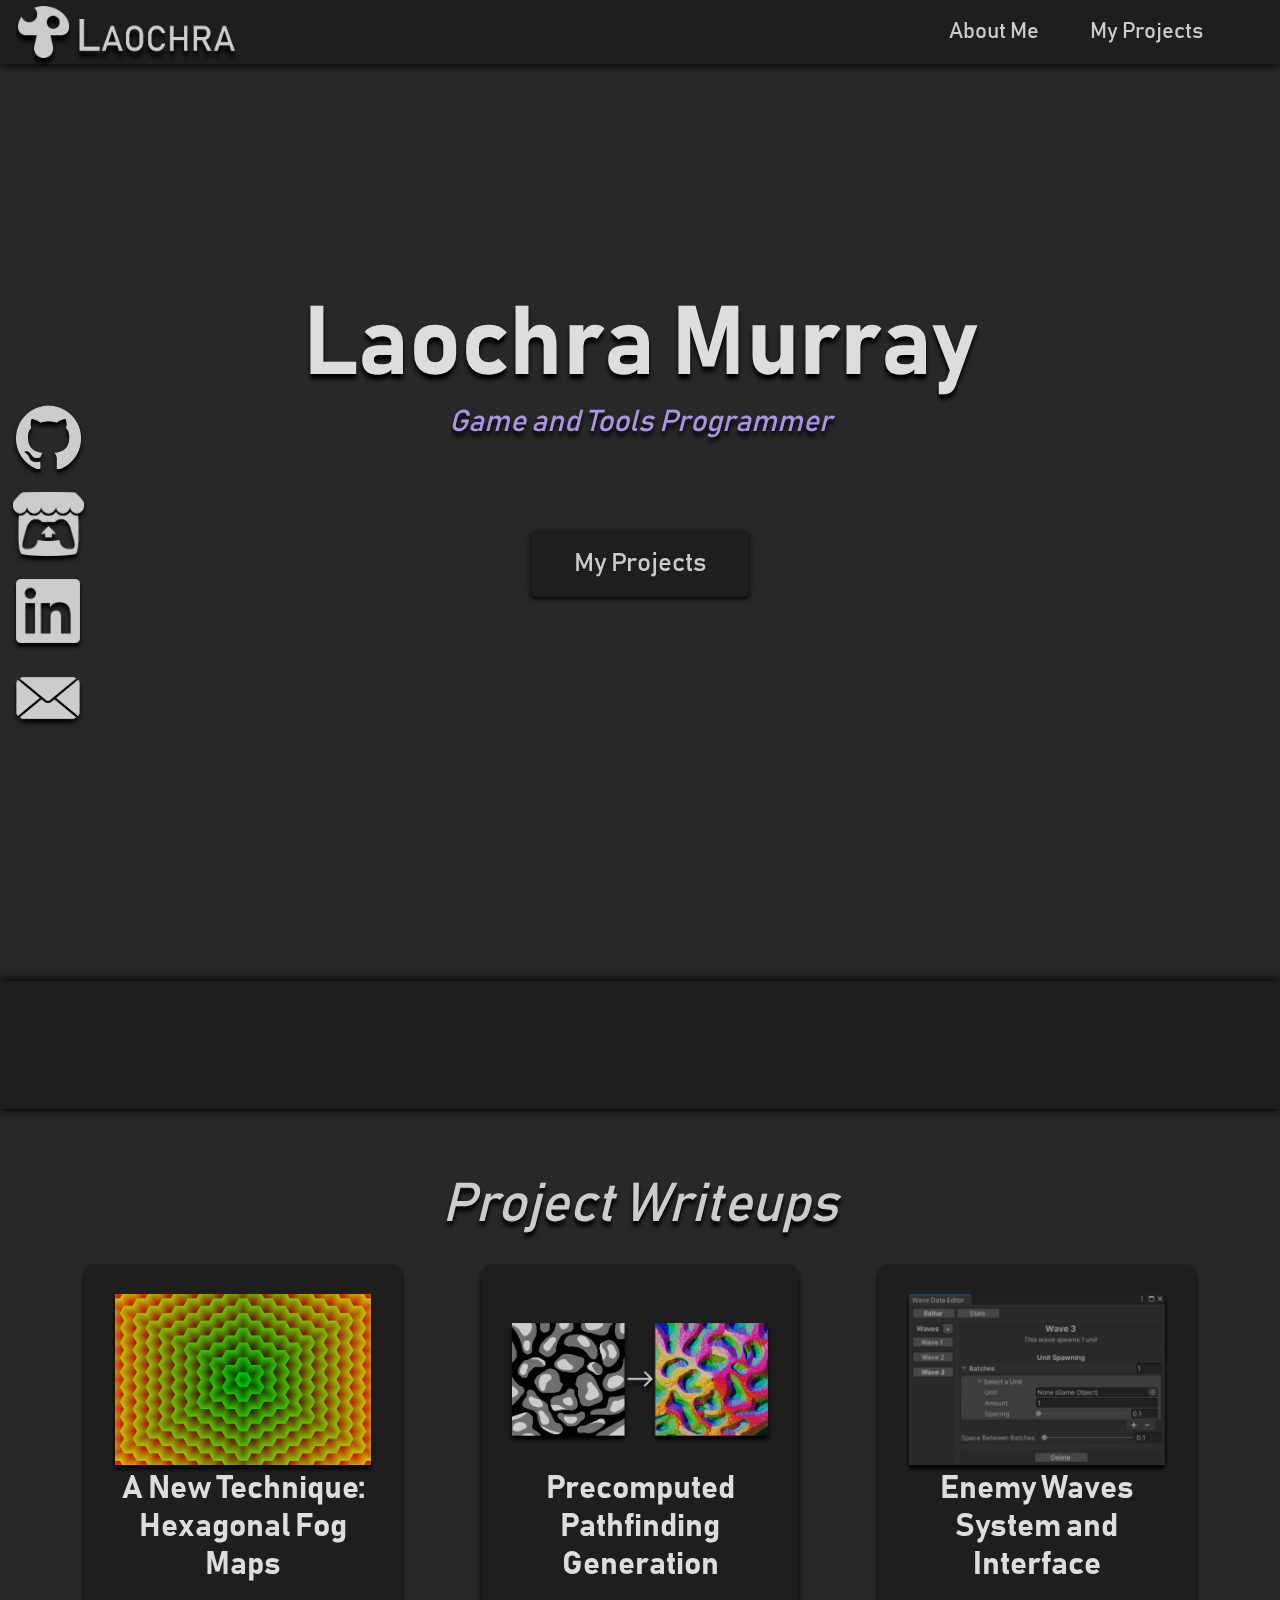
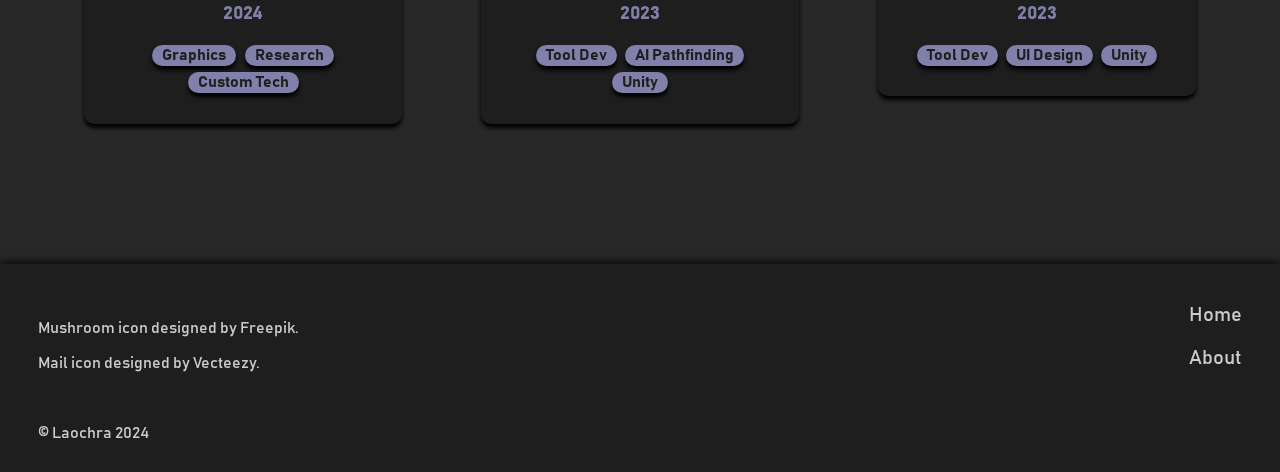
==== index.html @ ad35618d "Added Years to Project Panels" ====
<!DOCTYPE html>
<html>
	
	<head>
		
		<title>Laochra | Portfolio</title>
		
		<link rel="icon" href="icons/main/mushroom.png" type="image/png">
        <link rel="apple-touch-icon" href="icons/main/mushroom.png" type="image/png">
		
		<link rel="shortcut icon" href="favicon.ico" type="image/x-icon">

		<link rel="stylesheet" href="css/main.css" type="text/css">
		
		<!-- DISABLE LOAD ANIMATIONS -->
		<script type="text/javascript">
  			
			document.addEventListener("DOMContentLoaded",function()
		  	{
    			let node = document.querySelector('.Preload');
    			node.classList.remove('Preload');
  			});
			
		</script>
		
	</head>

	<body class="Preload">
		
		<div class="Header">
			
			<a href="index.html">
				<img class="HeaderLogo" src="images/main/home-image.png" alt="Home Button">
			</a>
			
			<div class="HeaderNav">
				
				<a href="about.html">About Me</a>
				<a href="#Projects">My Projects</a>
				
			</div>
			
		</div>
		
		<video width="100%" height="100%" autoplay muted loop poster="images/main/backgroundVideoStandin.PNG"
		style="position:fixed; top:0; left:0; z-index:-100; filter:blur(3px) brightness(50%); object-fit: cover;">
			<source src="videos/main/background.mp4" type="video/mp4">
		</video>
		
		<div class="LandingContainer">
			
			<div class="Title" style="cursor: default;">
				<h1 style="margin-bottom:0;">Laochra Murray</h1>
			</div>
			
			<div class="Subtitle" style="cursor: default;">
				Game and Tools Programmer
			</div>
			
			<a href="#Projects">
				<div class="Button">
				My Projects
				</div>
			</a>
			
			<div class="SocialMediaMenu">

				<a href="https://github.com/Laochra" target="_blank" rel="noopener noreferrer">
					<img class="SocialMediaButton" src="icons/main/github.png" alt="GitHub Link">					
				</a>
					
				<br>
				
				<a href="https://laochra.itch.io/" target="_blank" rel="noopener noreferrer">
					<img class="SocialMediaButton" src="icons/main/itchio.png" alt="Itch.io Link">
				</a>

				<br>
				
				<a href="https://www.linkedin.com/in/laochra/" target="_blank" rel="noopener noreferrer">
					<img class="SocialMediaButton" src="icons/main/linkedin.png" alt="LinkedIn Link">
				</a>
				
				<br>

				<a href="mailto: laochraelle@outlook.com">
					<img class="SocialMediaButton" src="icons/main/mail-icon.png" alt="Email Link">
				</a>

			</div>
		
		</div>

		<div class="Divider" style="margin:30vw 0 5vw 0"></div>
		
		<div class="ScrollTarget"><a id="Projects"></a></div>

		<div class="ArticlesContainer" style="cursor: default;">
		
			<div class="Subheading">
				Project Writeups
			</div>
			
			<a href="projects/hex-fog-technique.html" class="Article" style="cursor: pointer; text-decoration: none;">
				<img src="images/hexFog/UnderlyingTexture.png" alt="The underlying procedural texture used by the technique">
				<h1 style="width:100%; margin-top:0; margin-bottom:0; text-align: center;">A New Technique: Hexagonal Fog Maps</h1>
				<h3>2024</h3>
				<div class="TagContainer">						
					<div class="Tag">Graphics</div>
					<div class="Tag">Research</div>
					<div class="Tag">Custom Tech</div>
				</div>
			</a>
			<!--
			<a href="projects/custom-engine-with-no-game.html" class="Article" style="cursor: pointer; text-decoration: none;">
				<img src="images/---" alt="Coming Soon">
				<h1 style="width:100%; margin-top:0; margin-bottom:0; text-align: center;">Making a 'Game Engine' Without a Game</h1>
				<h3>2024</h3>
				<div class="TagContainer">						
					<div class="Tag">Engine Dev</div>
					<div class="Tag">Tool Dev</div>
					<div class="Tag">Custom Tech</div>
				</div>
			</a>

			<a href="projects/making-a-game-in-custom-tech.html" class="Article" style="cursor: pointer; text-decoration: none;">
				<img src="images/---" alt="Coming Soon">
				<h1 style="width:100%; margin-top:0; margin-bottom:0; text-align: center;">Making a Game in Custom Tech</h1>
				<h3>2024</h3>
				<div class="TagContainer">						
					<div class="Tag">Gameplay</div>
					<div class="Tag">Tool Dev</div>
					<div class="Tag">Custom Tech</div>
				</div>
			</a>

			<a href="projects/compute-particle-system.html" class="Article" style="cursor: pointer; text-decoration: none;">
				<img src="images/---" alt="Coming Soon">
				<h1 style="width:100%; margin-top:0; margin-bottom:0; text-align: center;">Compute Particle System</h1>
				<h3>2024</h3>
				<div class="TagContainer">						
					<div class="Tag">Graphics</div>
					<div class="Tag">Research</div>
					<div class="Tag">Custom Tech</div>
				</div>
			</a>

			<a href="projects/optimisation-and-tests.html" class="Article" style="cursor: pointer; text-decoration: none;">
				<img src="images/---" alt="Coming Soon">
				<h1 style="width:100%; margin-top:0; margin-bottom:0; text-align: center;">Optimisation and Speed / Unit Tests</h1>
				<h3>2024</h3>
				<div class="TagContainer">						
					<div class="Tag">Library Dev</div>
					<div class="Tag">Tests</div>
				</div>
			</a>
			-->
			
			<a href="projects/pathfinding-creation-tool.html" class="Article" style="cursor: pointer; text-decoration: none;">
				<img src="images/pathfindingCreationTool/DrawingToFlowmap.png" alt="Image Representing a Drawing Turned into a Flowmap">
				<h1 style="width:100%; margin-top:0; margin-bottom:0; text-align: center;">Precomputed Pathfinding Generation</h1>
				<h3>2023</h3>
				<div class="TagContainer">						
					<div class="Tag">Tool Dev</div>
					<div class="Tag">AI Pathfinding</div>
					<div class="Tag">Unity</div>
				</div>
			</a>

			<a href="projects/enemy-wave-tool.html" class="Article" style="cursor: pointer; text-decoration: none;">
				<img src="images/enemyWaveTool/WaveContentFields.png" alt="Image of the Wave Tool">
				<h1 style="width:100%; margin-top:0; margin-bottom:0; text-align: center;">Enemy Waves System and Interface</h1>
				<h3>2023</h3>
				<div class="TagContainer">						
					<div class="Tag">Tool Dev</div>
					<div class="Tag">UI Design</div>
					<div class="Tag">Unity</div>
				</div>
			</a>
			
		</div>
		
		
		<div class="Footer">
			<div class="FootNote">
				<p>Mushroom icon designed by <a href="https://www.freepik.com/icon/mushroom_723698" style="margin: 0; float: none;">Freepik</a>.</p>
				<p>Mail icon designed by <a href="https://www.vecteezy.com/free-png/email-icon" style="margin: 0; float: none;">Vecteezy</a>.</p>

				<br>

				<p>
					&copy; Laochra 2024
				</p>
			</div>
			
			<div class="FootNav">
				<a href="index.html">Home</a>
				
				<br>
				
				<a href="about.html">About</a>
				
			</div>
		</div>
		
	</body>
	
</html>
---- css/main.css ----
/* INITIALISATION */
.Preload *
{
	transition: none !important;
	-webkit-transition: none !important;
  	-moz-transition: none !important;
  	-ms-transition: none !important;
  	-o-transition: none !important;
}



/* FONTS */
@font-face
{
	font-family: "bahnschrift";
	src: url("../fonts/bahnschrift/Bahnschrift.eot?iefix") format("embedded-opentype"), url("../fonts/bahnschrift/Bahnschrift.woff") format("woff"), url("../fonts/bahnschrift/Bahnschrift.ttf") format("truetype"), url("../fonts/bahnschrift/Bahnschrift.svg#bahnschrift") format("svg");
}



/* SCROLLBAR */

::-webkit-scrollbar
{
    width:12px;
}

::-webkit-scrollbar-track
{
    background-color: #444444;
}

::-webkit-scrollbar-thumb
{
    background-color: rgb(30,30,30);
}

::-webkit-scrollbar-thumb:hover
{
    background-color: #000000;
}



html
{
	scroll-behavior: smooth;
}

body
{
	padding:0;
	margin:0;

	font-family:bahnschrift, sans-serif;
	font-weight: 400;
	background-color:rgba(40,40,40,1.00);
}

.Header
{
	position:fixed;
	top:0;
	z-index: 1;
	
	height:5vw;
	width:100%;
	
	background-color:rgb(30,30,30);
	box-shadow: 0 0 10px 1px black;
}

.HeaderLogo
{
	position:relative;
	float:left;
	margin-top:0.5vw;
	margin-left:2vh;
	height:80%;
	filter:drop-shadow(0 6px 2px black) brightness(80%);
	transition-duration: 0.1s;
}

.HeaderLogo:hover
{
	margin-left: 2.75vh;
	filter:
		drop-shadow(0px 2px 0px rgb(171, 148, 225))
		drop-shadow(0px -2px 0px rgb(171, 148, 225))
		drop-shadow(-2px 0px 0px rgb(171, 148, 225))
		drop-shadow(2px 0px 0px rgb(171, 148, 225))
		brightness(90%);
}

.HeaderNav
{
	position:relative;
	float:right;
	
	padding:0;
	margin-right:4vw;
	overflow:hidden;
	
	text-align:center;
	font-size:22px;
	
	color:#cccccc;
}

.HeaderNav a
{
	position:relative;
	float:left;
	margin-top:1.5vw;
	margin-left:2vw;
	margin-right:2vw;
	
	color:#cccccc;
	text-decoration:none;
	transition-duration:0.1s;
}

.HeaderNav a:hover
{
	color: rgb(171, 148, 225);
	transform:scale(1.1);
}

.LandingContainer
{
	text-align:center;
}

.Title
{
	position:relative;
	display: inline-block;
	margin:25vh 0 0 0;
	width:100%;
	color: #dddddd;
	font-size: 48px;
	filter:drop-shadow(0 5px 2px black);
}

.Subtitle
{
	text-align: center;
	margin-top:0;

	color:rgb(171, 148, 225);
	font-style:italic;
	font-size: 30px;
	filter:drop-shadow(0 5px 2px black);
}

.Button
{
	position:relative;
	padding: 1vw 3vw;
	display: inline-block;
	margin-top: 10vh;
	
	font-size: 26px;
	text-align:center;
	
	border-radius:6px;
	border-width: 5px;
	border-style: solid;
	border-color: rgb(30,30,30);

	color:#cccccc;
	background-color:rgb(30,30,30);
	box-shadow: 0 2px 5px black;
	
	transition-duration: 0.1s;
}

.Button:hover
{
	cursor:pointer;
	transform:scale(1.05);

	border-color: rgb(128, 128, 171);

	color: rgb(171, 148, 225);
	background-color:rgb(32,32,32);
}

.ScrollTarget
{
	position:relative;
	float:left;
	top:37.5vw;
}

.SocialMediaMenu
{
	position:absolute;
	top:45vh;
	left:1vw;
}

.SocialMediaMenu a
{
	text-decoration: none;
}

.SocialMediaButton
{
	position: relative;
	left: 0;
	height:5vw;
	filter: drop-shadow(0 4px 2px black) brightness(80%);
	margin-bottom: 2vh;
	transition-duration: 0.1s;
}

.SocialMediaButton:hover
{
	left: 1vw;
	filter:
		drop-shadow(0px 2px 0px rgb(171, 148, 225))
		drop-shadow(0px -2px 0px rgb(171, 148, 225))
		drop-shadow(-2px 0px 0px rgb(171, 148, 225))
		drop-shadow(2px 0px 0px rgb(171, 148, 225))
		brightness(90%);
}

.Divider
{
	position:relative;
	float:left;
	width:100%;
	height:10vw;
	box-shadow: 0 0 10px 1px black;
	
	background-color:rgb(30,30,30);
}

.Paragraph
{
	position:relative;
	float:center;
	overflow: hidden;
	margin-left:37.5vw;
	margin-right:37.5vw;
	
	width:25vw;
	
	color:#cccccc;
}

.Paragraph h1
{
	text-align: center;
	margin-top: 2vw;
	margin-bottom:1vw;
	font-size: 60px;
	font-style: italic;
	filter:drop-shadow(0 6px 3px black);
}

.Subheading
{
	margin-top:0vw;
	text-align: center;
	font-style: italic;
	
	color:#cccccc;
	font-size: 54px;
	filter:drop-shadow(0 5px 2px black);
}

.ArticlesContainer
{
	position:relative;
	float:left;
	
	width:100%;
	
	text-align: center;
}

.Article
{
	display:inline-block;
	margin: 2vw 3vw 6vw;
	padding:2vw;
	
	height:auto;
	width:20vw;
	
	border-radius:10px;
	border-width:5px;
	border-style:solid;
	border-color: rgb(30,30,30);

	text-align: left;
	color:#bbbbbb;
	background-color:rgb(30,30,30);
	filter:drop-shadow(0 4px 2px black);
	transition-duration: 0.1s;
}

.Article h1
{
	width:100%;
	margin-top:0;
	margin-bottom:0;
	text-align: center;

	color: #dddddd;
	transition-duration: 0.1s;
}
.Article h3
{
	width:100%;
	margin-bottom:0;
	text-align: center;

	color: rgb(128, 128, 171);
}
.Article img
{
	width:20vw;
	filter:drop-shadow(0 4px 2px black)brightness(80%);
}

.Article:hover
{
	cursor: default;
	transform: scale(1.05);
	
	border-color: rgb(128, 128, 171);
	background-color:rgb(32,32,32);
}

.Article:hover h1
{
	color: rgb(171, 148, 225);
}


.TagContainer
{
	float:left;
	margin-top:1vw;
	
	width:100%;
	text-align:center;
}

.Tag
{
	display:inline-block;
	margin:0.5vw 0.2vw 0;
	padding: 1px 10px;
	
	color:rgb(30,30,30);
	font-weight:1000;
	border-radius:25px;
	background-color:rgb(128, 128, 171);
	filter:drop-shadow(0 4px 2px black);
}

.ProfileContainer
{
	margin-top:8vw;
	position:relative;
	float:left;
	text-align:center;
	
	width:100%;
}

.Profile
{
	display:inline-block;
	padding:2vw;
	margin:1vw 5vw 5vw;
	
	width:21vw;
	
	border-radius:6px;
	text-align:center;
	vertical-align:middle;
	color:#bbbbbb;
	background-color:rgb(30,30,30);
	filter:drop-shadow(0 3px 5px black);
	transition-duration: 0.1s;
}

#WideProfile
{
	width:35vw;
	margin:1vw 15vw 5vw;
}

.Profile:hover
{
	cursor:default;
	transform:scale(1.05);
}

.Profile img
{
	display:inline-block;
	margin:2vw 0;
	
	width:20vw;
	
	border-radius:10px;
	border-width: 5px;
	border-style: solid;
	border-color: rgb(128, 128, 171);
	filter:brightness(80%) drop-shadow(0 3px 5px black);
}

.Profile h1
{
	margin:0;
	font-size: 40px;
	color: rgb(171, 148, 225);
}
.Profile h3
{
	margin:0;
	font-size: 24px;
	color: rgb(128, 128, 171);
}
.Profile p
{
	text-align: center;
	font-size: 18px;
}

.Profile:hover p
{
	opacity:1;
}

.Profile a
{
	color:#bbbbbb;
	text-decoration: none;
	font-weight: 900;
	color: rgb(128, 128, 171);
	transition-duration: 0.1s;
}

.Profile a:hover
{
	color:rgb(171, 148, 225);
	cursor: pointer;
}

.ProfileButtonsContainer
{
	width:inherit;
	text-align:center;
}

.ProfileButtonsContainer a
{
	text-decoration: none;
}

.ProfileButton
{
	display:inline-block !important;
	margin:0 1vw !important;
	
	width:4vw !important;
	
	filter:brightness(70%) drop-shadow(0 3px 5px black) !important;
	transition-duration: 0.2s !important;
}

.ProfileButton:hover
{
	transform:scale(1.1) !important;
	filter:brightness(80%) drop-shadow(0 3px 5px black) !important;
}

.Footer
{
	position:relative;
	float:left;
	
	margin-top:5vw;
	padding: 3vw 0 1vw;
	width:100%;
	height:auto;
	
	color: #cccccc;
	background-color: rgb(30 30 30);
	box-shadow:0 0 10px 1px black;
}

.FootNote
{
	position:relative;
	float:left;
	margin-left: 3vw;
	
	width:40vw;
}

.FootNav
{
	position:relative;
	float:right;
	margin-right:3vw;
	
	font-size:20px;
	text-align:right;
}

.Footer a
{
	float:right;
	position:relative;
	margin-bottom:1.5vw;
	
	color:#cccccc;
	text-decoration: none;
	transition-duration: 0.1s;
}

.Footer a:hover
{
	margin-right:0.5vw;
	color:rgb(171, 148, 225);
}

/* SMALL SCREEN ADJUSTMENTS */
@media all and (max-width: 1200px), handheld
{
	.HeaderNav
	{
		font-size:2vw;
	}
	
	.SocialMediaMenu
	{
		top:40vh;
	}
	
	.Button
	{
		margin-bottom: 10vw;
	}
	
	.Paragraph
	{
		margin-left:15vw;
		width:70vw;
		height:auto;
	}
	
	
	.Subheading
	{
		margin-bottom: 3vw;
	}
	
	.Article
	{
		width:50vw;
		margin: 3vw 0;
	}
	
	.Article:hover
	{
		transform: scale(1.2);
	}
	
	.Article img
	{
		width:50vw;
	}
	
	.Profile
	{
		width:40vw;
		padding:4vw;
	}
	
	#WideProfile
	{
		width:60vw;
		margin:1vw 15vw 5vw;
	}
	
	.Profile img
	{
		width:40vw;
	}
	
	.ProfileButton
	{
		width:7vw !important;
		margin:0 2vw !important;
	}
	
	.FootNote
	{
		width:60vw;
	}
}

/* PORTRAIT MODE ADJUSTMENTS */
@media all and (orientation:portrait)
{
	body *
	{
		transform: none;
	}
	
	.Header
	{
		height:25vw;
	}
	
	.HeaderLogo
	{
		margin-top:2vw;
		float:none;
		align-self: center;
		height:50%;
	}
	
	.HeaderNav
	{
		font-size:5vw;
		margin-top:0.5vw;
	}
	
	.DropButton
	{
		margin:0 6vw;
	}
	
	.DropButtonText
	{
		padding:1vw 6vw 0;
	}
	
	.DropMenu
	{
		font-size:4vw;
	}
	
	.DropMenu a:hover
	{
		font-size:4vw;
	}
	
	.Title
	{
		position:relative;
		display: inline-block;
		margin:25vh 0 0 0;
		width:100%;
		color:#dddddd;
		font-size: 100px;
		filter:drop-shadow(0 5px 2px black);
	}
	
	.Subtitle
	{
		font-size:6vw;
		margin-bottom:20vh;
	}
	
	.Button
	{
		top:-20vh;
		width:30vw;
		padding: 2vh 3vh;
		font-size:5vw;
	}
	
	.ScrollTarget
	{
		top:10vh;
	}

	.Paragraph h1
	{
		font-size:12vw;
	}
	
	.Paragraph
	{
		font-size:4vw;
	}
	
	.SocialMediaMenu
	{
		top:70vh;
		left:auto;
		right:0;
	}
	
	.SocialMediaButton
	{
		height:10vw;
		left:auto;
		right:2vw;
	}
	
	.SocialMediaButton:hover
	{
		left:auto;
		right:4vw;
	}
	
	.Paragraph h1
	{
		text-align: center;
	}
	
	.Subheading
	{
		margin-bottom: 3vw;
		font-size:12vw;
		font-weight:10000px;
	}
	
	.Article
	{
		width:70vw;
		margin: 8vw 0;
		padding:4vw 8vw;
		font-size:4vw;
	}
	
	.Article:hover
	{
		transform: none;
	}
	
	.Article img
	{
		width:70vw;
	}
	
	.Article a
	{
		margin-top:3vw;
		font-size:5vw;
	}
	
	.ProfileContainer
	{
		margin-top:35vw;
	}
	
	.Profile, #WideProfile
	{
		width:75vw;
		margin:0 0 15vw;

		padding:7.5vw;
	}
	
	.Profile:hover
	{
		transform:none;
	}
	
	.Profile img
	{
		width:75vw;
	}
	
	.Profile h1
	{
		font-size: 8vw;
	}
	
	.Profile h3
	{
		font-size:4vw;
	}
	
	.Profile p
	{
		font-size:4vw;
	}
	
	.ProfileButton
	{
		width:15vw !important;
		margin:0 4vw 3vw !important;
	}
	
	.FootNote
	{
		font-size:3vw;
	}
	
	.FootNav
	{
		font-size:4vw;
	}
	
	.FootNav a
	{
		margin-bottom:4vw;
	}
}
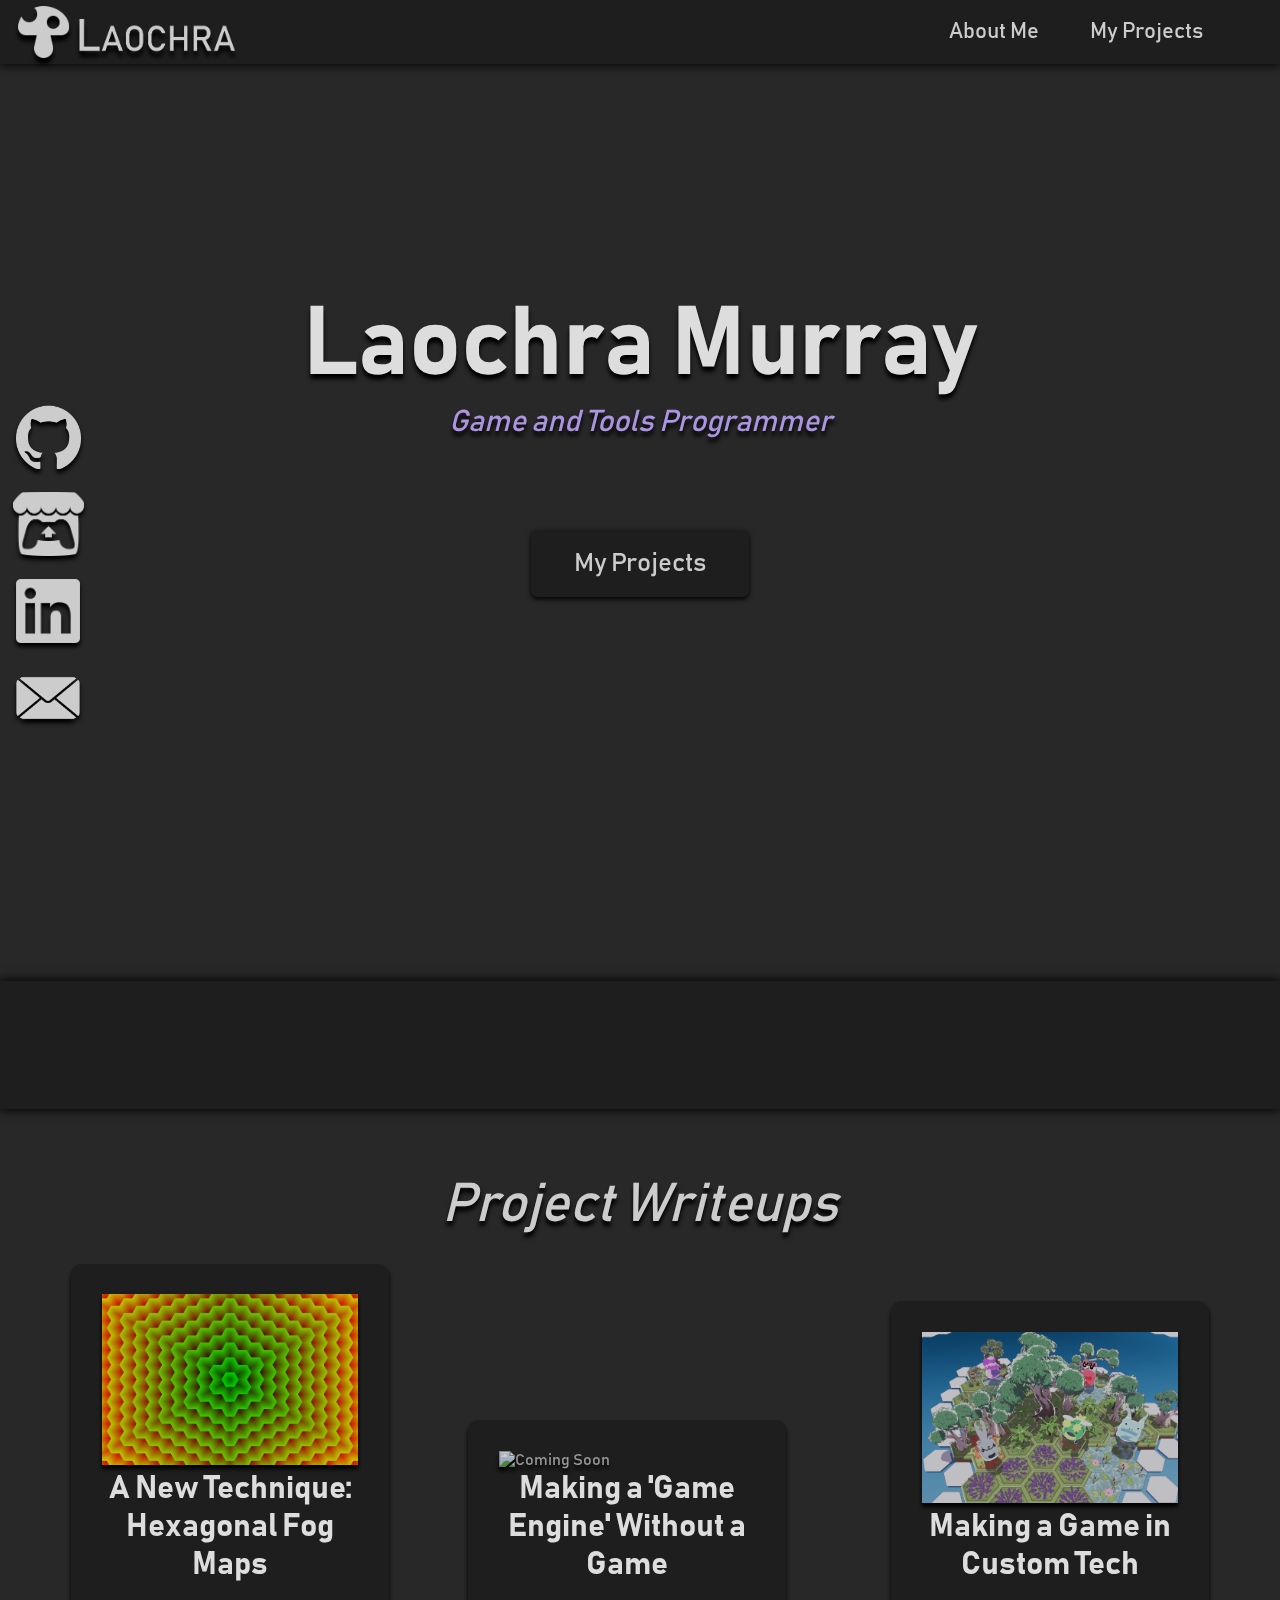
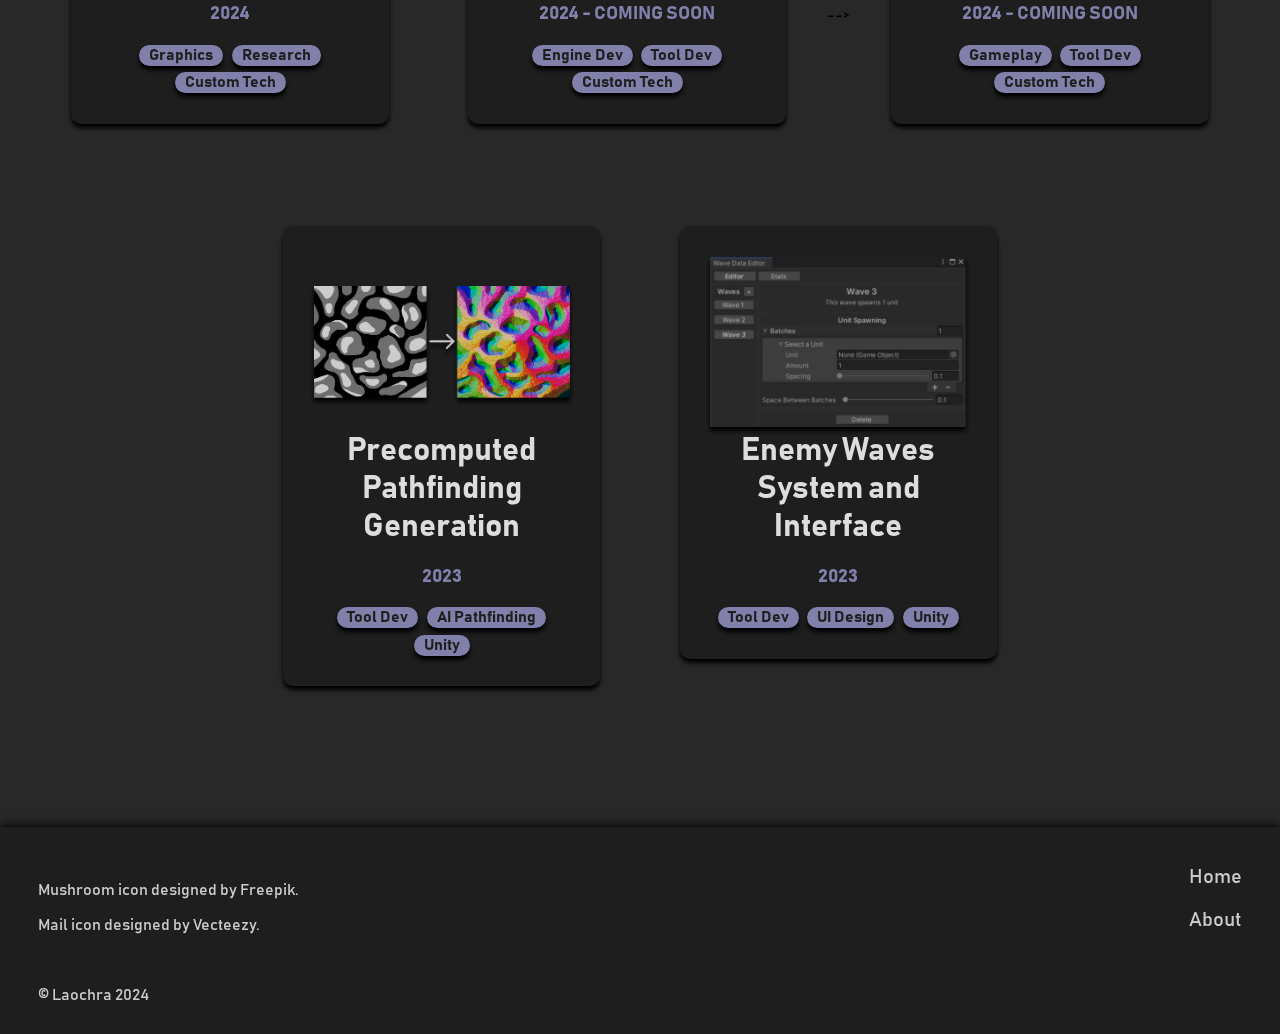
==== commit ec629599: "Started on Busharium Project Page and Implemented Layout Feedback" ====
--- a/index.html
+++ b/index.html
@@ -111,22 +111,23 @@
 					<div class="Tag">Custom Tech</div>
 				</div>
 			</a>
-			<!--
+			
 			<a href="projects/custom-engine-with-no-game.html" class="Article" style="cursor: pointer; text-decoration: none;">
 				<img src="images/---" alt="Coming Soon">
 				<h1 style="width:100%; margin-top:0; margin-bottom:0; text-align: center;">Making a 'Game Engine' Without a Game</h1>
-				<h3>2024</h3>
+				<h3>2024 - COMING SOON</h3>
 				<div class="TagContainer">						
 					<div class="Tag">Engine Dev</div>
 					<div class="Tag">Tool Dev</div>
 					<div class="Tag">Custom Tech</div>
 				</div>
 			</a>
+			-->
 
 			<a href="projects/making-a-game-in-custom-tech.html" class="Article" style="cursor: pointer; text-decoration: none;">
-				<img src="images/---" alt="Coming Soon">
+				<img src="images/gameInCustomTech/BushariumThumbnail.png" alt="Thumbnail for the game Busharium">
 				<h1 style="width:100%; margin-top:0; margin-bottom:0; text-align: center;">Making a Game in Custom Tech</h1>
-				<h3>2024</h3>
+				<h3>2024 - COMING SOON</h3>
 				<div class="TagContainer">						
 					<div class="Tag">Gameplay</div>
 					<div class="Tag">Tool Dev</div>
@@ -134,6 +135,7 @@
 				</div>
 			</a>
 
+			<!--
 			<a href="projects/compute-particle-system.html" class="Article" style="cursor: pointer; text-decoration: none;">
 				<img src="images/---" alt="Coming Soon">
 				<h1 style="width:100%; margin-top:0; margin-bottom:0; text-align: center;">Compute Particle System</h1>
--- a/css/main.css
+++ b/css/main.css
@@ -84,7 +84,7 @@
 
 .HeaderLogo:hover
 {
-	margin-left: 2.75vh;
+	transform:scale(1.025);
 	filter:
 		drop-shadow(0px 2px 0px rgb(171, 148, 225))
 		drop-shadow(0px -2px 0px rgb(171, 148, 225))
@@ -218,7 +218,7 @@
 
 .SocialMediaButton:hover
 {
-	left: 1vw;
+	transform:scale(1.1);
 	filter:
 		drop-shadow(0px 2px 0px rgb(171, 148, 225))
 		drop-shadow(0px -2px 0px rgb(171, 148, 225))
@@ -388,19 +388,12 @@
 	color:#bbbbbb;
 	background-color:rgb(30,30,30);
 	filter:drop-shadow(0 3px 5px black);
-	transition-duration: 0.1s;
 }
 
 #WideProfile
 {
 	width:35vw;
 	margin:1vw 15vw 5vw;
-}
-
-.Profile:hover
-{
-	cursor:default;
-	transform:scale(1.05);
 }
 
 .Profile img
@@ -433,11 +426,6 @@
 {
 	text-align: center;
 	font-size: 18px;
-}
-
-.Profile:hover p
-{
-	opacity:1;
 }
 
 .Profile a
@@ -713,8 +701,7 @@
 	
 	.SocialMediaButton:hover
 	{
-		left:auto;
-		right:4vw;
+		transform:scale(1.0);
 	}
 	
 	.Paragraph h1
@@ -765,12 +752,7 @@
 
 		padding:7.5vw;
 	}
-	
-	.Profile:hover
-	{
-		transform:none;
-	}
-	
+		
 	.Profile img
 	{
 		width:75vw;
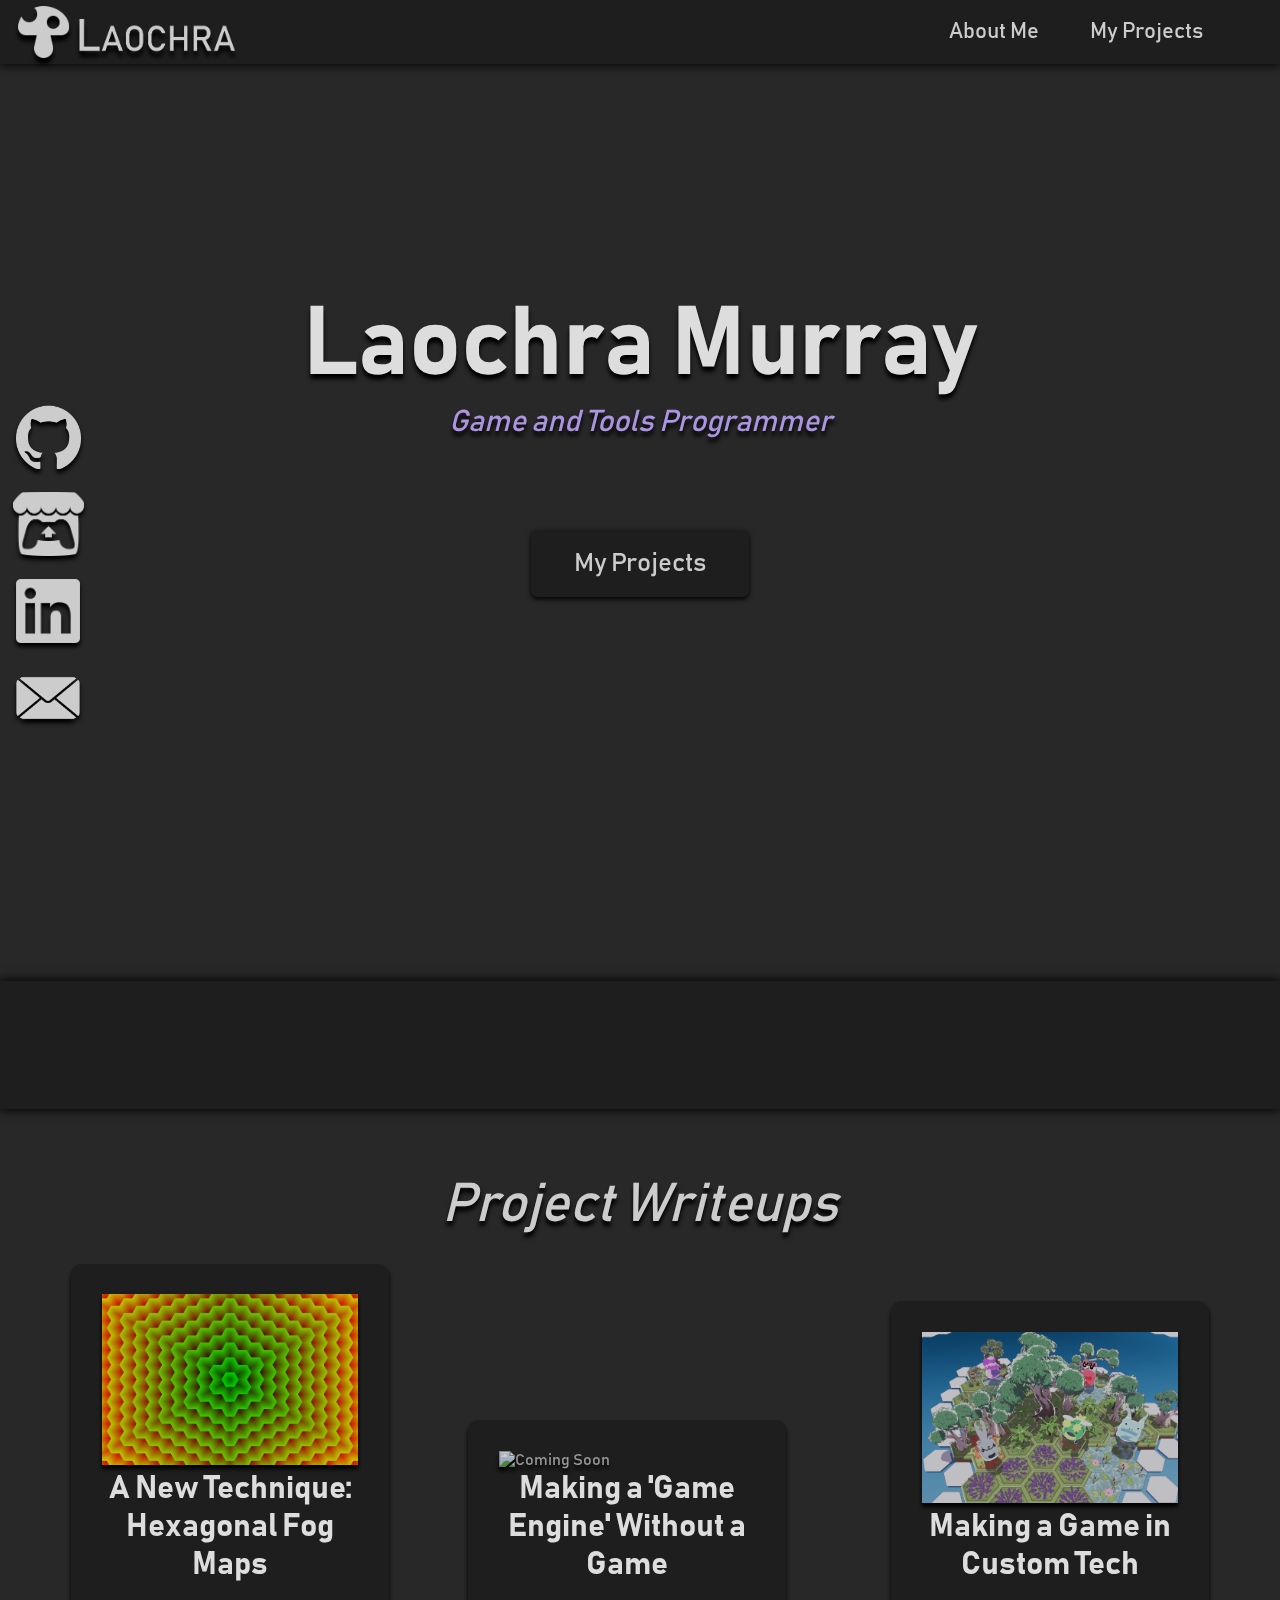
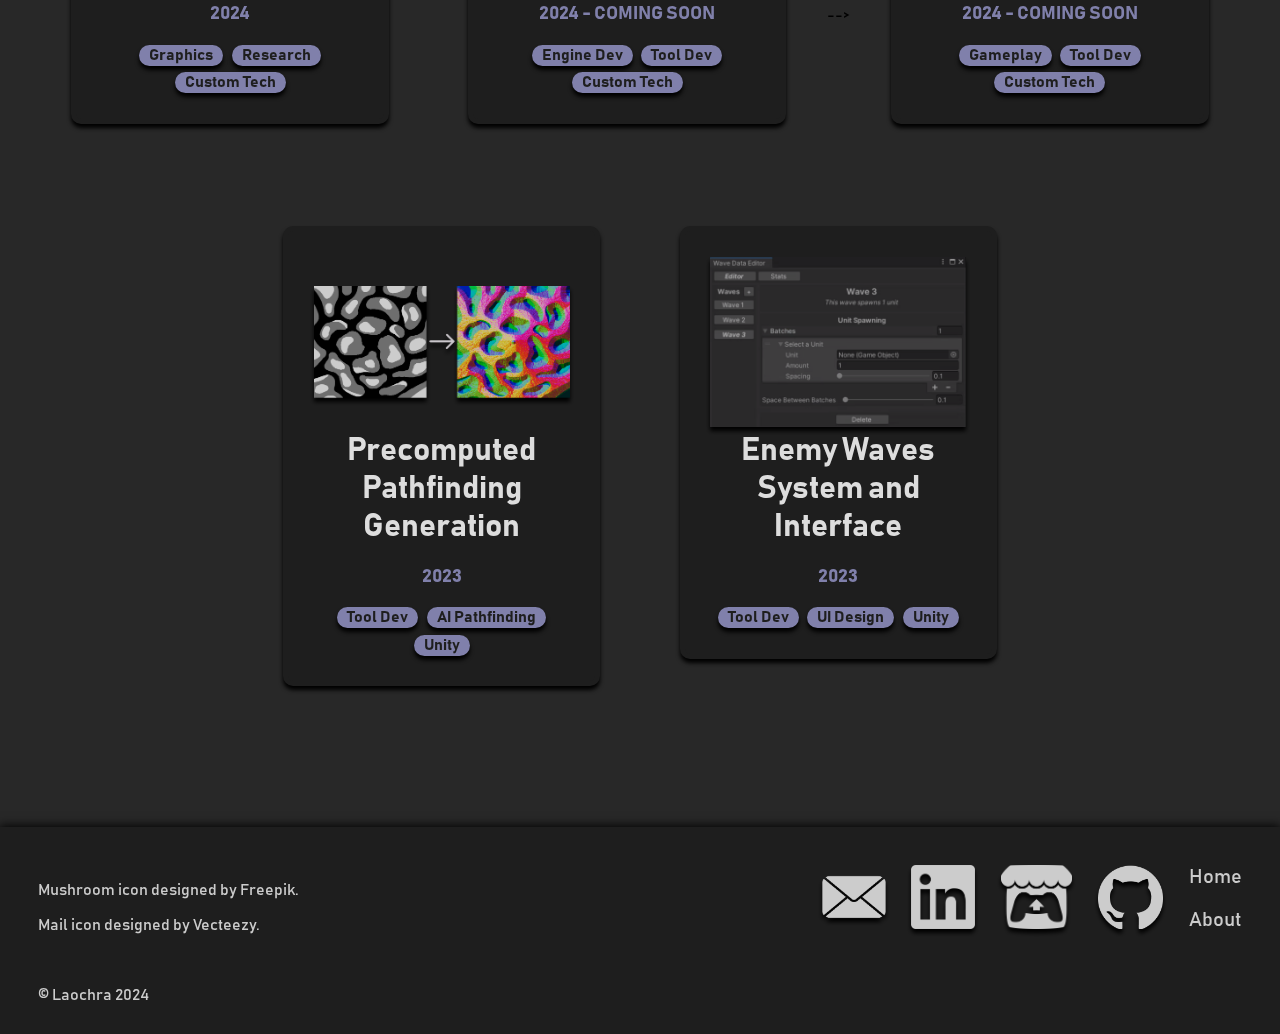
==== commit 8f17a1b0: "Added Social Media Buttons in Footer" ====
--- a/index.html
+++ b/index.html
@@ -203,6 +203,24 @@
 				<a href="about.html">About</a>
 				
 			</div>
+
+			<div>
+				<a href="https://github.com/Laochra" target="_blank" rel="noopener noreferrer">
+					<img class="SocialMediaButton" style="margin-right:2vw;" src="icons/main/github.png" alt="GitHub Link">					
+				</a>
+				
+				<a href="https://laochra.itch.io/" target="_blank" rel="noopener noreferrer">
+					<img class="SocialMediaButton" style="margin-right:2vw;" src="icons/main/itchio.png" alt="Itch.io Link">
+				</a>
+				
+				<a href="https://www.linkedin.com/in/laochra/" target="_blank" rel="noopener noreferrer">
+					<img class="SocialMediaButton" style="margin-right:2vw;" src="icons/main/linkedin.png" alt="LinkedIn Link">
+				</a>
+
+				<a href="mailto: laochraelle@outlook.com">
+					<img class="SocialMediaButton" style="margin-right:2vw;" src="icons/main/mail-icon.png" alt="Email Link">
+				</a>
+			</div>
 		</div>
 		
 	</body>
--- a/css/main.css
+++ b/css/main.css
@@ -518,8 +518,12 @@
 
 .Footer a:hover
 {
-	margin-right:0.5vw;
 	color:rgb(171, 148, 225);
+}
+
+.Footer .SocialMediaButton:hover
+{
+	transform:scale(1.0);
 }
 
 /* SMALL SCREEN ADJUSTMENTS */
@@ -594,7 +598,7 @@
 	
 	.FootNote
 	{
-		width:60vw;
+		width:40vw;
 	}
 }
 
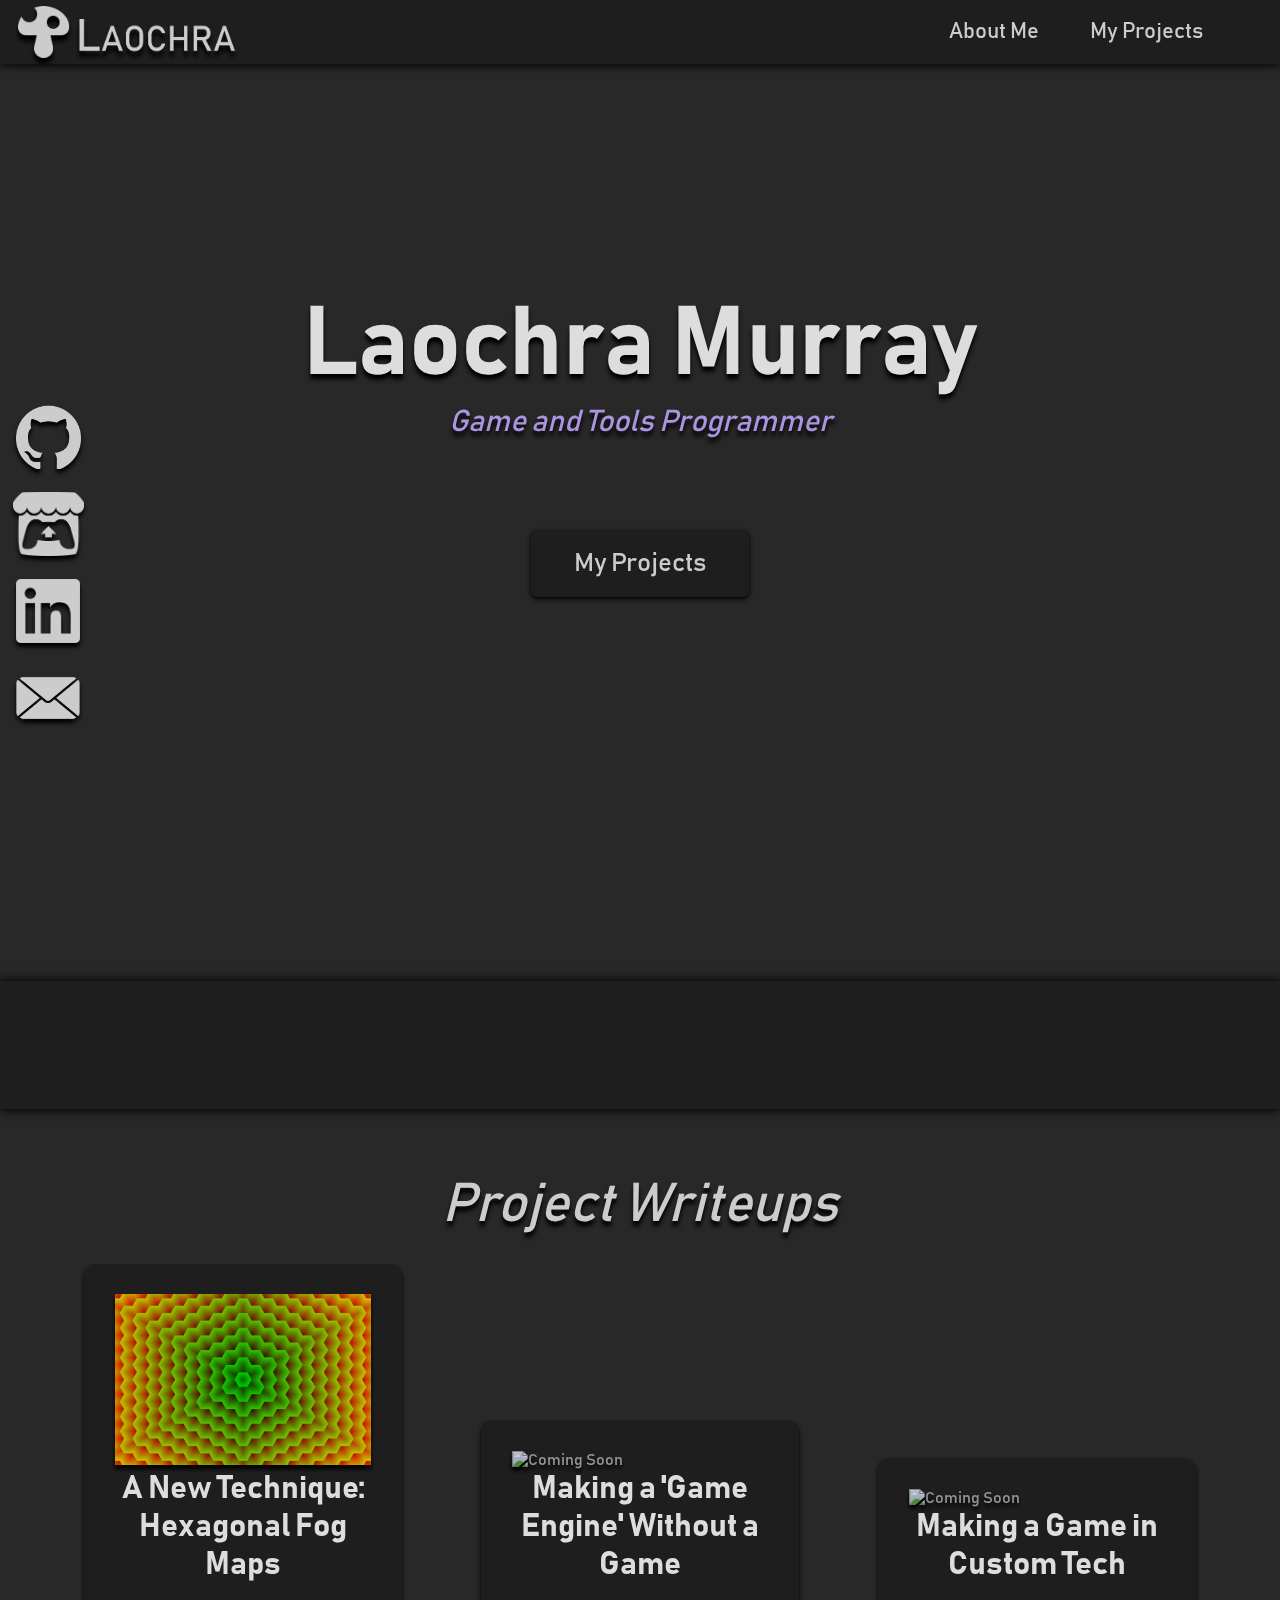
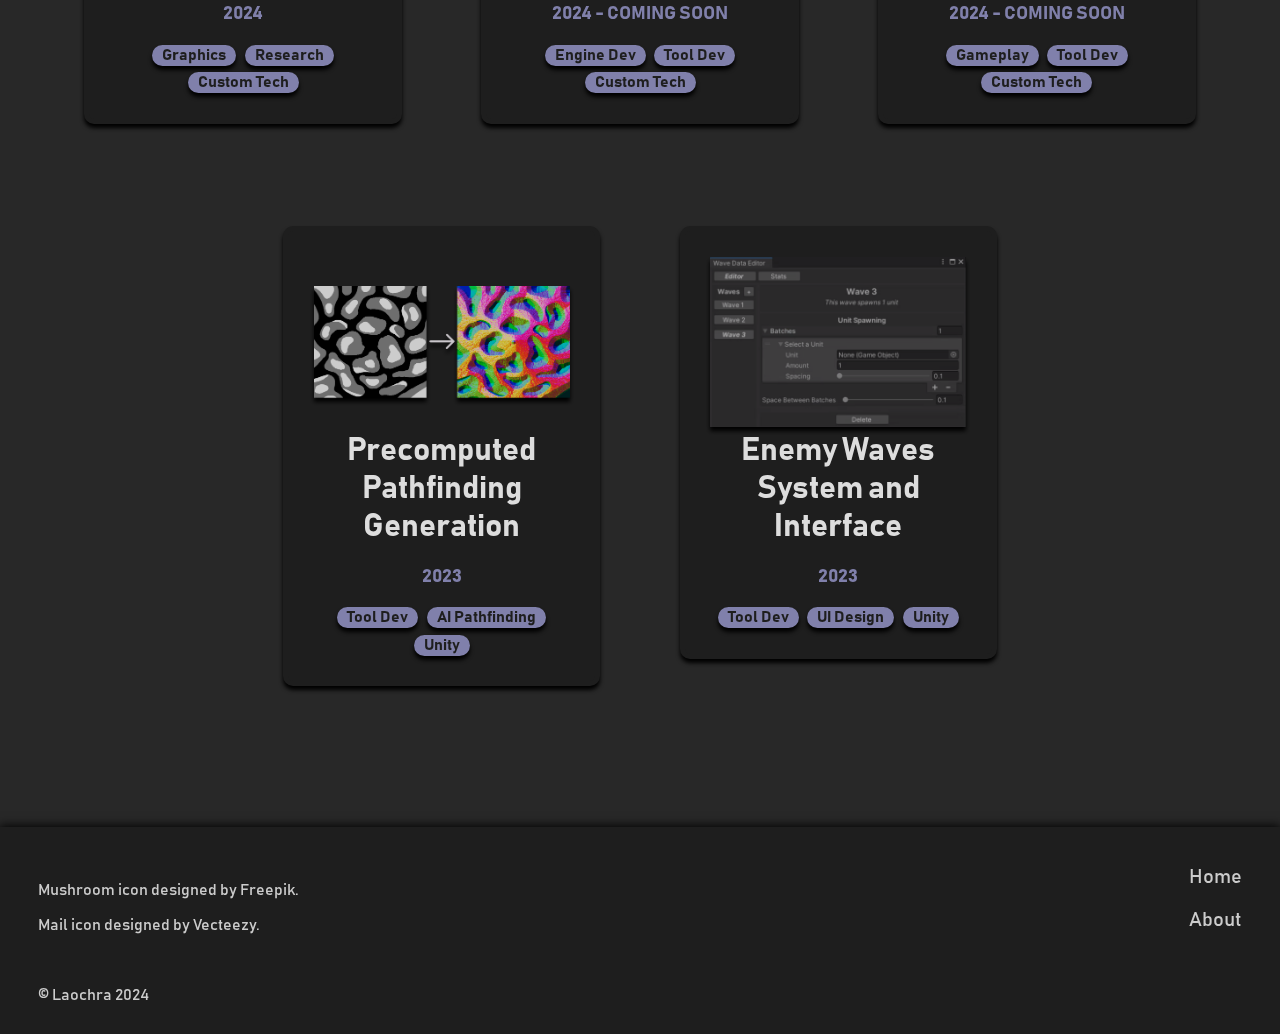
==== commit ceaa7a3b: "Added Coming Soon to Planned Articles" ====
--- a/index.html
+++ b/index.html
@@ -122,10 +122,9 @@
 					<div class="Tag">Custom Tech</div>
 				</div>
 			</a>
-			-->
 
 			<a href="projects/making-a-game-in-custom-tech.html" class="Article" style="cursor: pointer; text-decoration: none;">
-				<img src="images/gameInCustomTech/BushariumThumbnail.png" alt="Thumbnail for the game Busharium">
+				<img src="images/---" alt="Coming Soon">
 				<h1 style="width:100%; margin-top:0; margin-bottom:0; text-align: center;">Making a Game in Custom Tech</h1>
 				<h3>2024 - COMING SOON</h3>
 				<div class="TagContainer">						
@@ -134,7 +133,6 @@
 					<div class="Tag">Custom Tech</div>
 				</div>
 			</a>
-
 			<!--
 			<a href="projects/compute-particle-system.html" class="Article" style="cursor: pointer; text-decoration: none;">
 				<img src="images/---" alt="Coming Soon">
@@ -203,24 +201,6 @@
 				<a href="about.html">About</a>
 				
 			</div>
-
-			<div>
-				<a href="https://github.com/Laochra" target="_blank" rel="noopener noreferrer">
-					<img class="SocialMediaButton" style="margin-right:2vw;" src="icons/main/github.png" alt="GitHub Link">					
-				</a>
-				
-				<a href="https://laochra.itch.io/" target="_blank" rel="noopener noreferrer">
-					<img class="SocialMediaButton" style="margin-right:2vw;" src="icons/main/itchio.png" alt="Itch.io Link">
-				</a>
-				
-				<a href="https://www.linkedin.com/in/laochra/" target="_blank" rel="noopener noreferrer">
-					<img class="SocialMediaButton" style="margin-right:2vw;" src="icons/main/linkedin.png" alt="LinkedIn Link">
-				</a>
-
-				<a href="mailto: laochraelle@outlook.com">
-					<img class="SocialMediaButton" style="margin-right:2vw;" src="icons/main/mail-icon.png" alt="Email Link">
-				</a>
-			</div>
 		</div>
 		
 	</body>
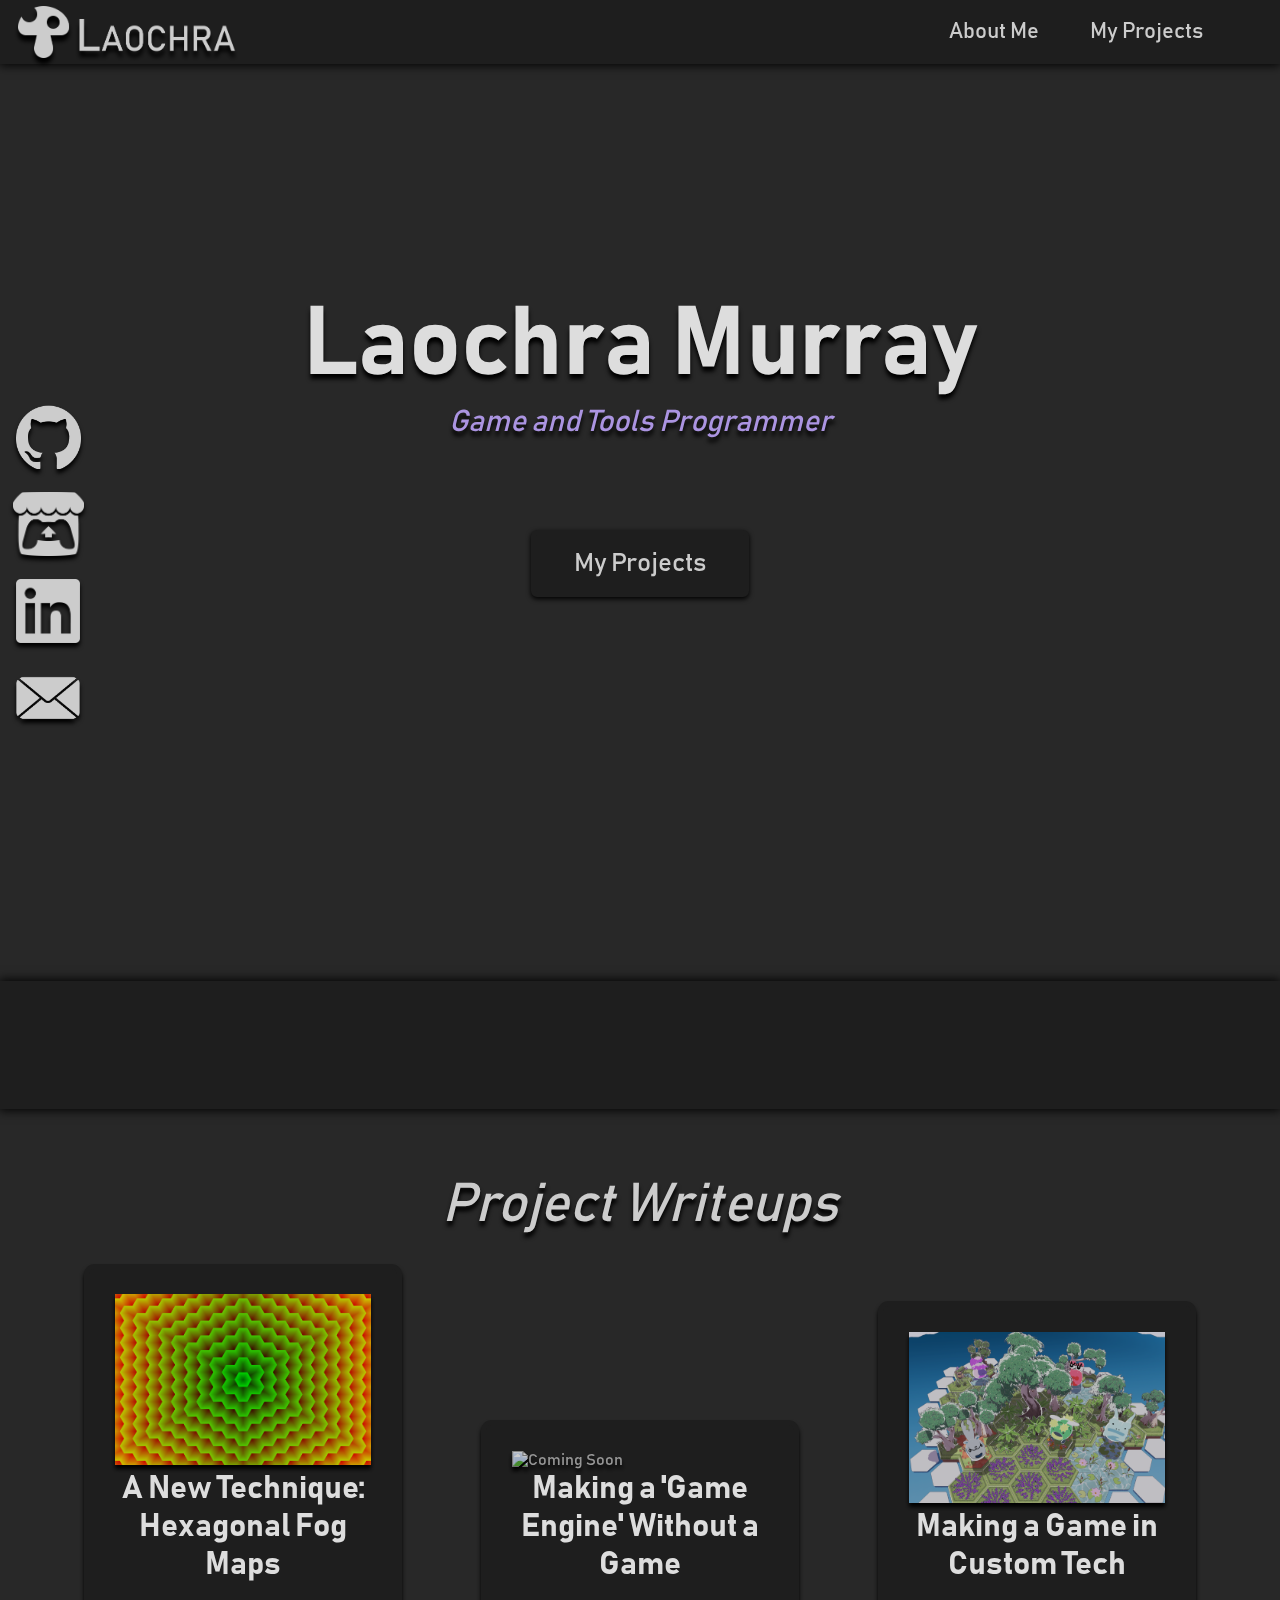
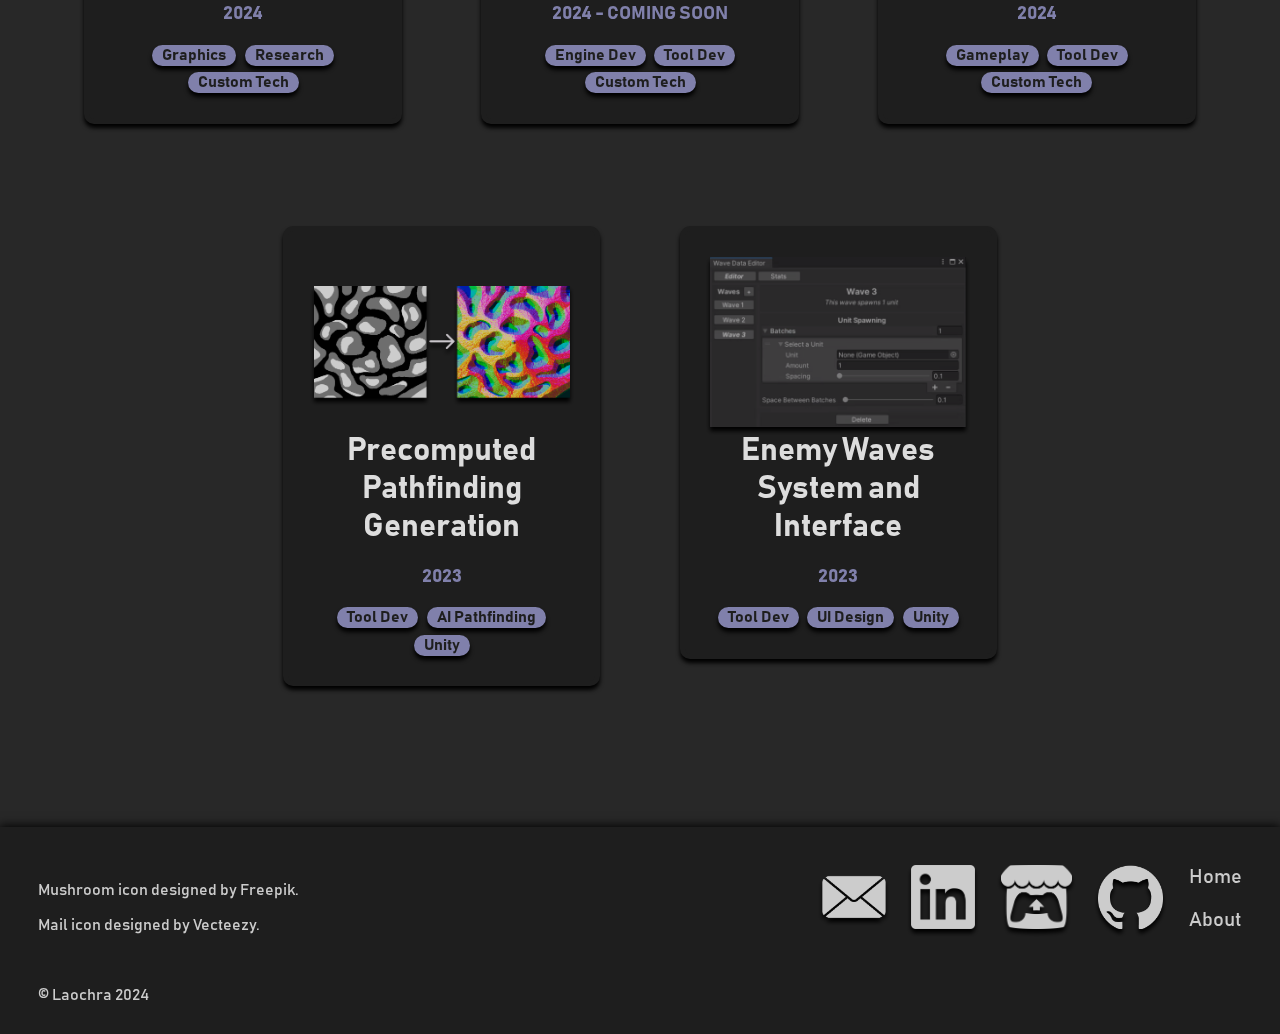
==== commit e5167536: "Finished Busharium Page" ====
--- a/index.html
+++ b/index.html
@@ -124,15 +124,16 @@
 			</a>
 
 			<a href="projects/making-a-game-in-custom-tech.html" class="Article" style="cursor: pointer; text-decoration: none;">
-				<img src="images/---" alt="Coming Soon">
+				<img src="images/gameInCustomTech/BushariumThumbnail.png" alt="Thumbnail for the game Busharium">
 				<h1 style="width:100%; margin-top:0; margin-bottom:0; text-align: center;">Making a Game in Custom Tech</h1>
-				<h3>2024 - COMING SOON</h3>
+				<h3>2024</h3>
 				<div class="TagContainer">						
 					<div class="Tag">Gameplay</div>
 					<div class="Tag">Tool Dev</div>
 					<div class="Tag">Custom Tech</div>
 				</div>
 			</a>
+
 			<!--
 			<a href="projects/compute-particle-system.html" class="Article" style="cursor: pointer; text-decoration: none;">
 				<img src="images/---" alt="Coming Soon">
@@ -201,6 +202,24 @@
 				<a href="about.html">About</a>
 				
 			</div>
+
+			<div>
+				<a href="https://github.com/Laochra" target="_blank" rel="noopener noreferrer">
+					<img class="SocialMediaButton" style="margin-right:2vw;" src="icons/main/github.png" alt="GitHub Link">					
+				</a>
+				
+				<a href="https://laochra.itch.io/" target="_blank" rel="noopener noreferrer">
+					<img class="SocialMediaButton" style="margin-right:2vw;" src="icons/main/itchio.png" alt="Itch.io Link">
+				</a>
+				
+				<a href="https://www.linkedin.com/in/laochra/" target="_blank" rel="noopener noreferrer">
+					<img class="SocialMediaButton" style="margin-right:2vw;" src="icons/main/linkedin.png" alt="LinkedIn Link">
+				</a>
+
+				<a href="mailto: laochraelle@outlook.com">
+					<img class="SocialMediaButton" style="margin-right:2vw;" src="icons/main/mail-icon.png" alt="Email Link">
+				</a>
+			</div>
 		</div>
 		
 	</body>
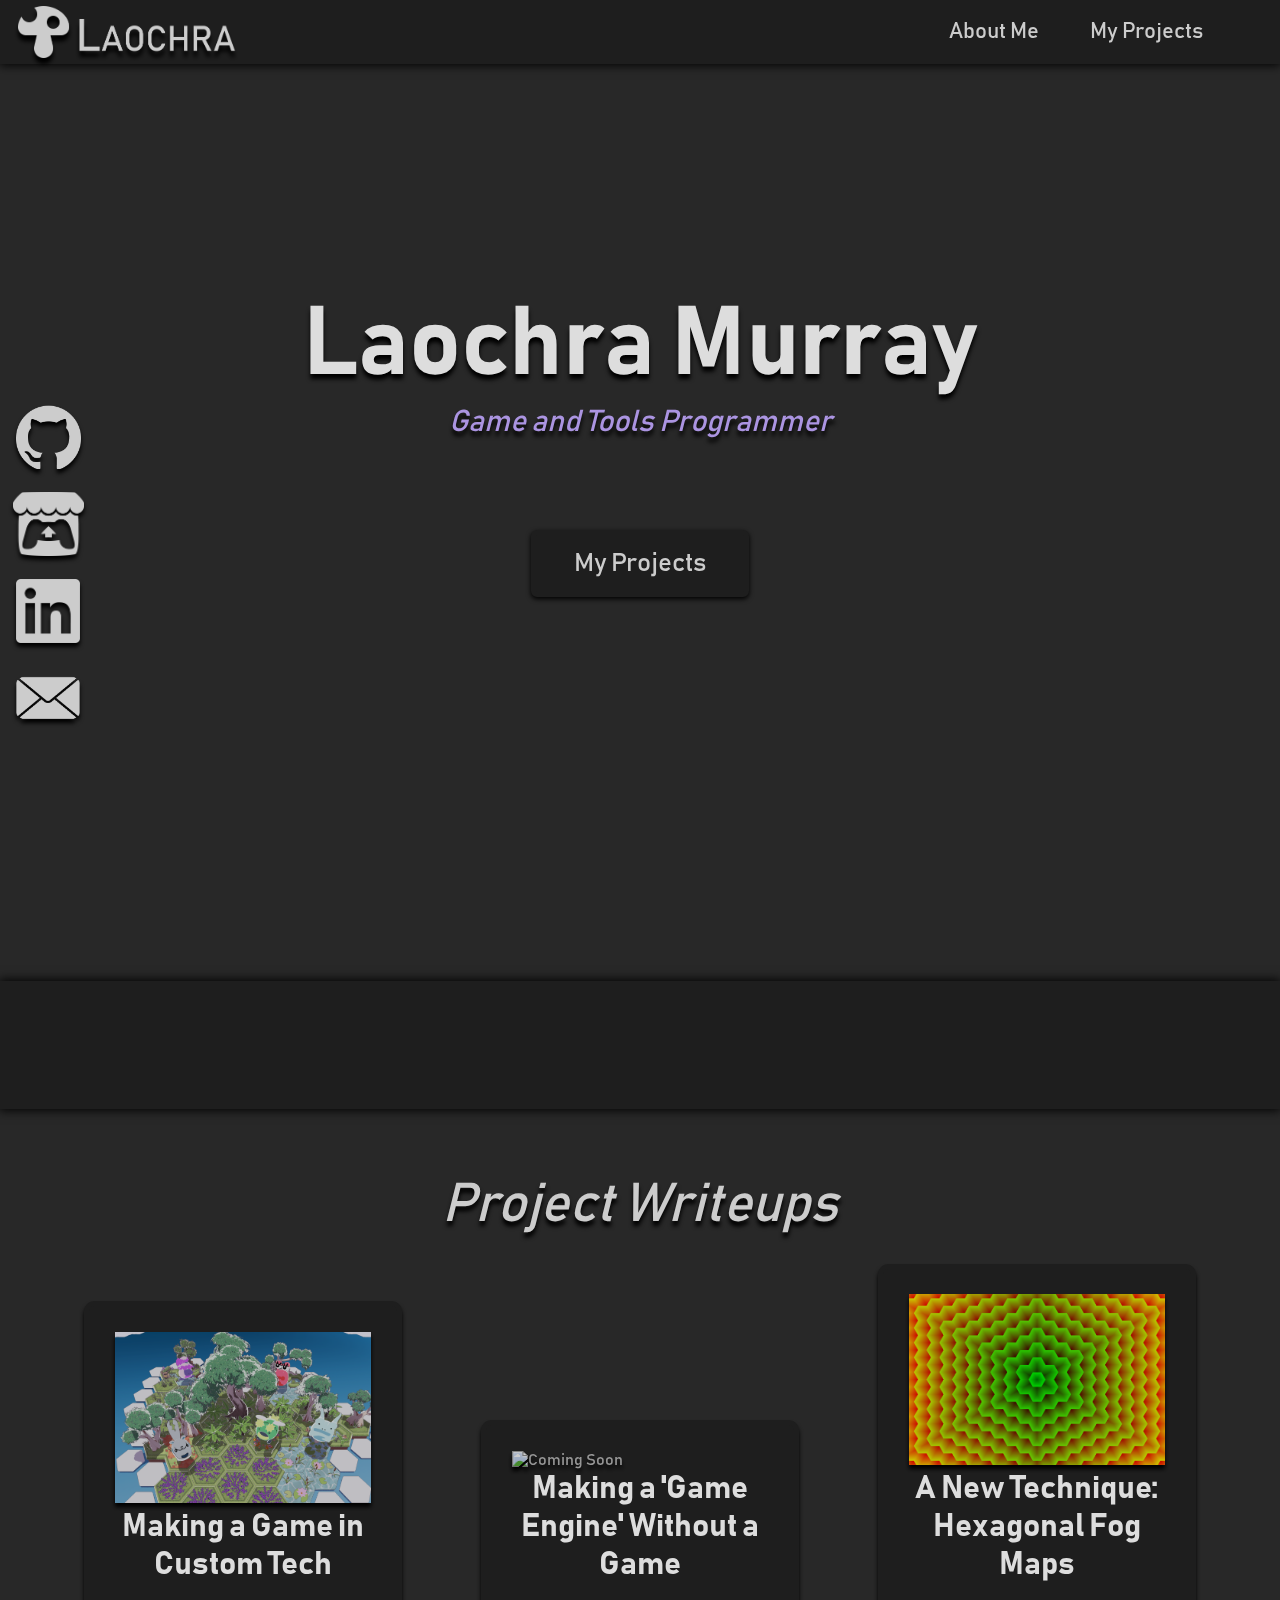
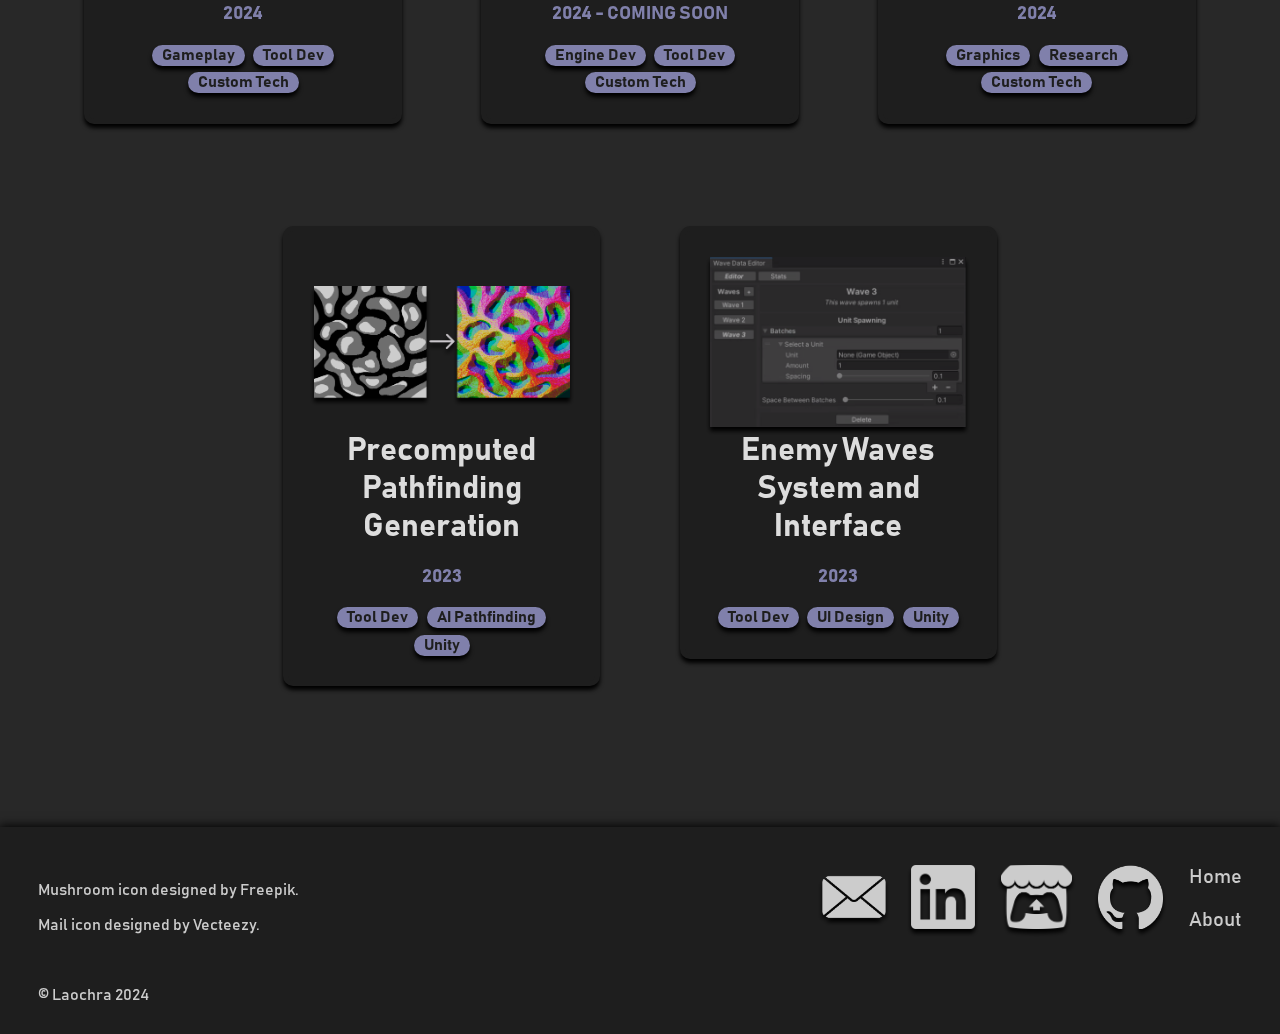
==== commit eb606d80: "Adjusted Project Writeups Order" ====
--- a/index.html
+++ b/index.html
@@ -101,13 +101,13 @@
 				Project Writeups
 			</div>
 			
-			<a href="projects/hex-fog-technique.html" class="Article" style="cursor: pointer; text-decoration: none;">
-				<img src="images/hexFog/UnderlyingTexture.png" alt="The underlying procedural texture used by the technique">
-				<h1 style="width:100%; margin-top:0; margin-bottom:0; text-align: center;">A New Technique: Hexagonal Fog Maps</h1>
-				<h3>2024</h3>
-				<div class="TagContainer">						
-					<div class="Tag">Graphics</div>
-					<div class="Tag">Research</div>
+			<a href="projects/making-a-game-in-custom-tech.html" class="Article" style="cursor: pointer; text-decoration: none;">
+				<img src="images/gameInCustomTech/BushariumThumbnail.png" alt="Thumbnail for the game Busharium">
+				<h1 style="width:100%; margin-top:0; margin-bottom:0; text-align: center;">Making a Game in Custom Tech</h1>
+				<h3>2024</h3>
+				<div class="TagContainer">						
+					<div class="Tag">Gameplay</div>
+					<div class="Tag">Tool Dev</div>
 					<div class="Tag">Custom Tech</div>
 				</div>
 			</a>
@@ -123,13 +123,13 @@
 				</div>
 			</a>
 
-			<a href="projects/making-a-game-in-custom-tech.html" class="Article" style="cursor: pointer; text-decoration: none;">
-				<img src="images/gameInCustomTech/BushariumThumbnail.png" alt="Thumbnail for the game Busharium">
-				<h1 style="width:100%; margin-top:0; margin-bottom:0; text-align: center;">Making a Game in Custom Tech</h1>
-				<h3>2024</h3>
-				<div class="TagContainer">						
-					<div class="Tag">Gameplay</div>
-					<div class="Tag">Tool Dev</div>
+			<a href="projects/hex-fog-technique.html" class="Article" style="cursor: pointer; text-decoration: none;">
+				<img src="images/hexFog/UnderlyingTexture.png" alt="The underlying procedural texture used by the technique">
+				<h1 style="width:100%; margin-top:0; margin-bottom:0; text-align: center;">A New Technique: Hexagonal Fog Maps</h1>
+				<h3>2024</h3>
+				<div class="TagContainer">						
+					<div class="Tag">Graphics</div>
+					<div class="Tag">Research</div>
 					<div class="Tag">Custom Tech</div>
 				</div>
 			</a>
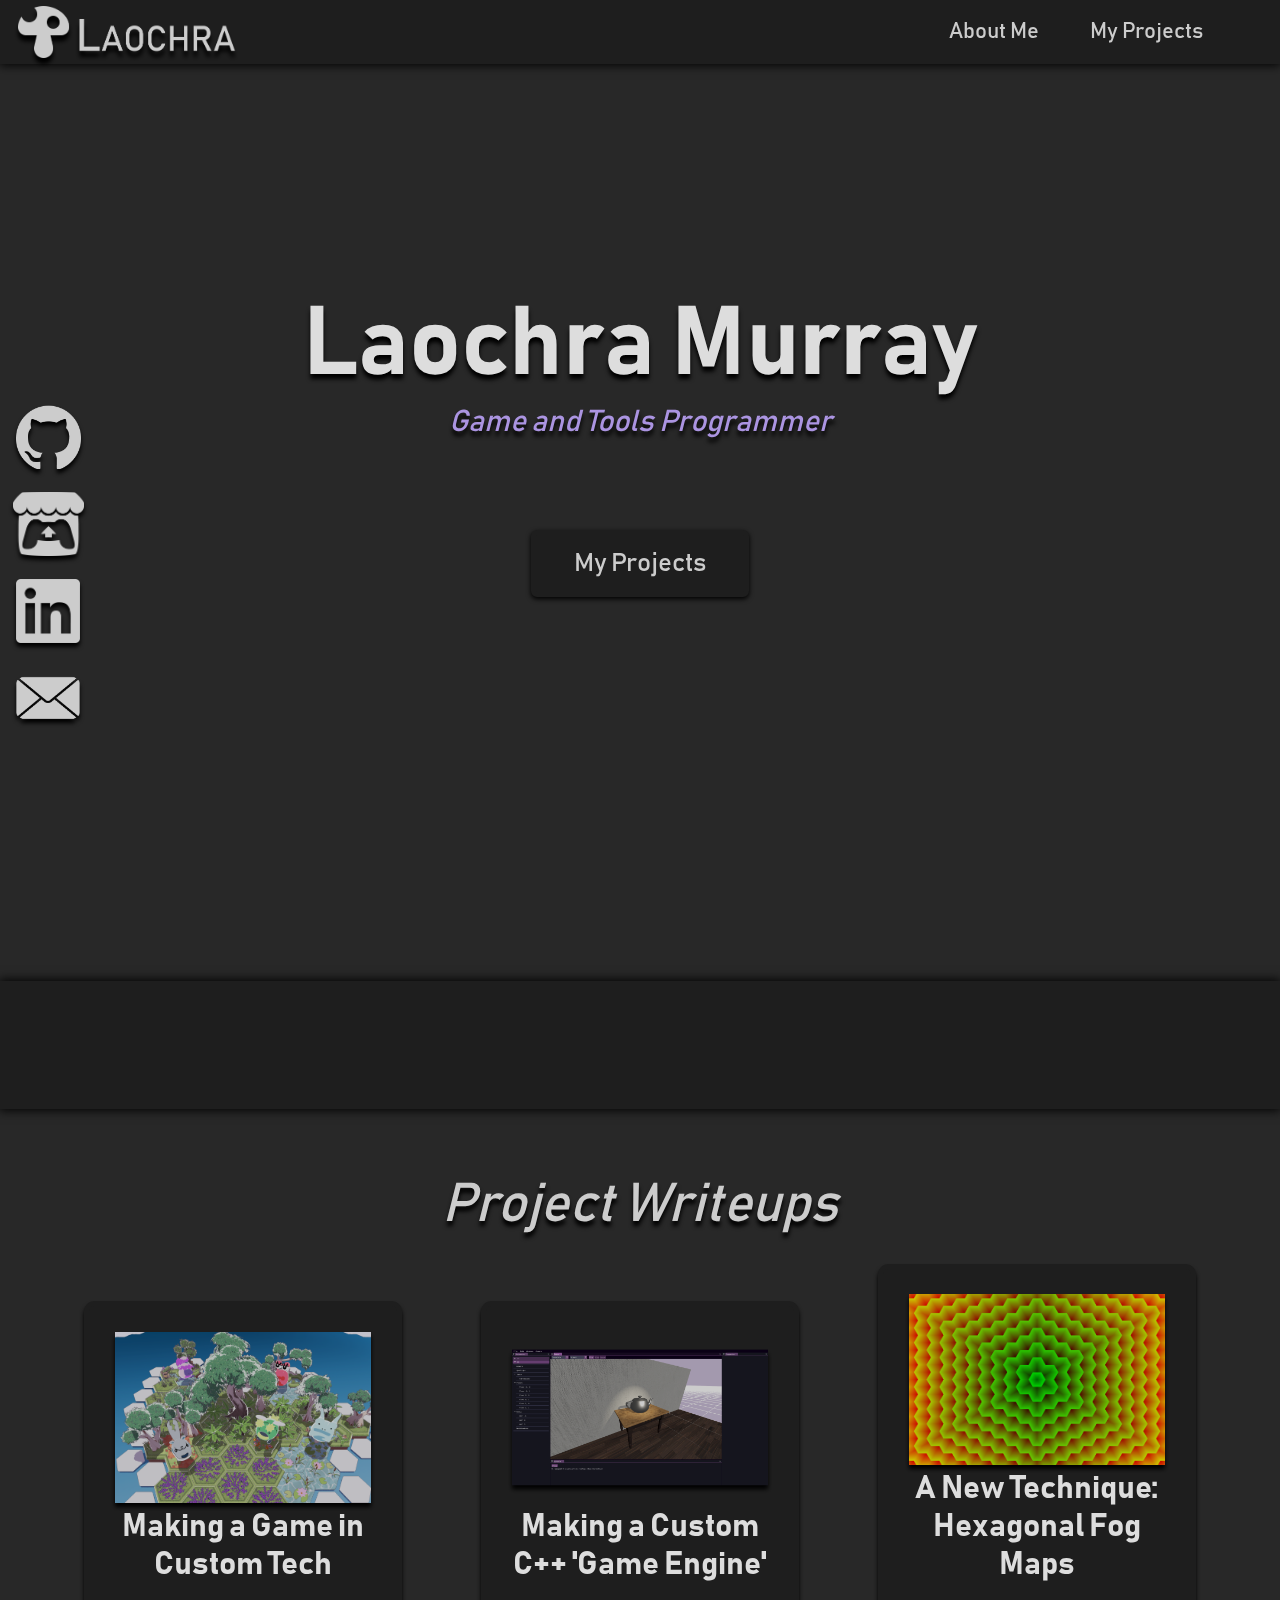
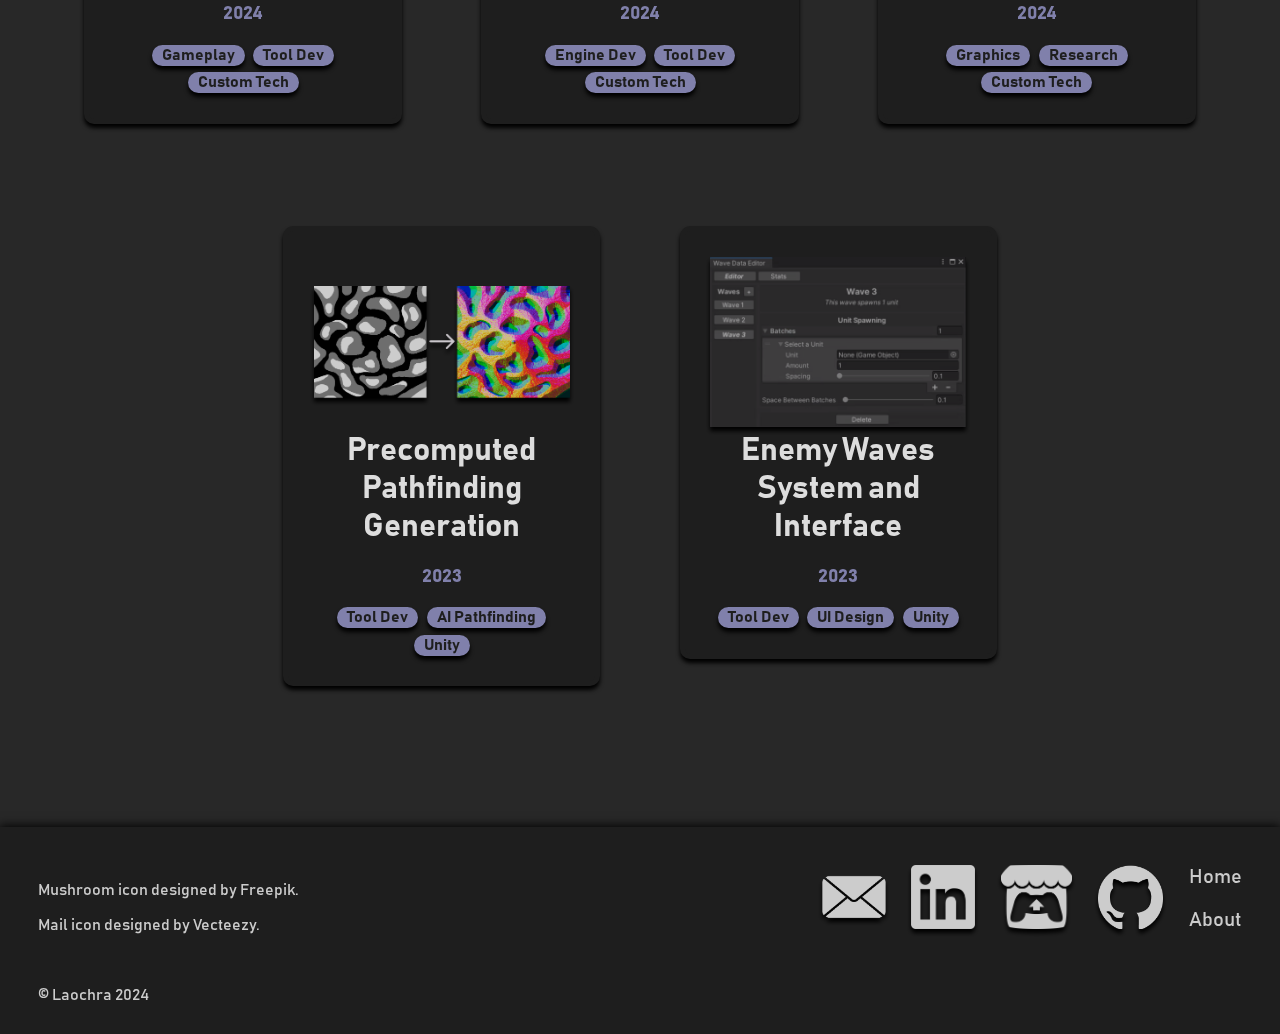
==== commit fa05bf0c: "Started on Custom Engine Page" ====
--- a/index.html
+++ b/index.html
@@ -112,10 +112,10 @@
 				</div>
 			</a>
 			
-			<a href="projects/custom-engine-with-no-game.html" class="Article" style="cursor: pointer; text-decoration: none;">
-				<img src="images/---" alt="Coming Soon">
-				<h1 style="width:100%; margin-top:0; margin-bottom:0; text-align: center;">Making a 'Game Engine' Without a Game</h1>
-				<h3>2024 - COMING SOON</h3>
+			<a href="projects/custom-engine.html" class="Article" style="cursor: pointer; text-decoration: none;">
+				<img src="images/customEngine/CustomEngineThumbnail.png" alt="Image of In-Editor Render">
+				<h1 style="width:100%; margin-top:0; margin-bottom:0; text-align: center;">Making a Custom C++ 'Game Engine'</h1>
+				<h3>2024</h3>
 				<div class="TagContainer">						
 					<div class="Tag">Engine Dev</div>
 					<div class="Tag">Tool Dev</div>
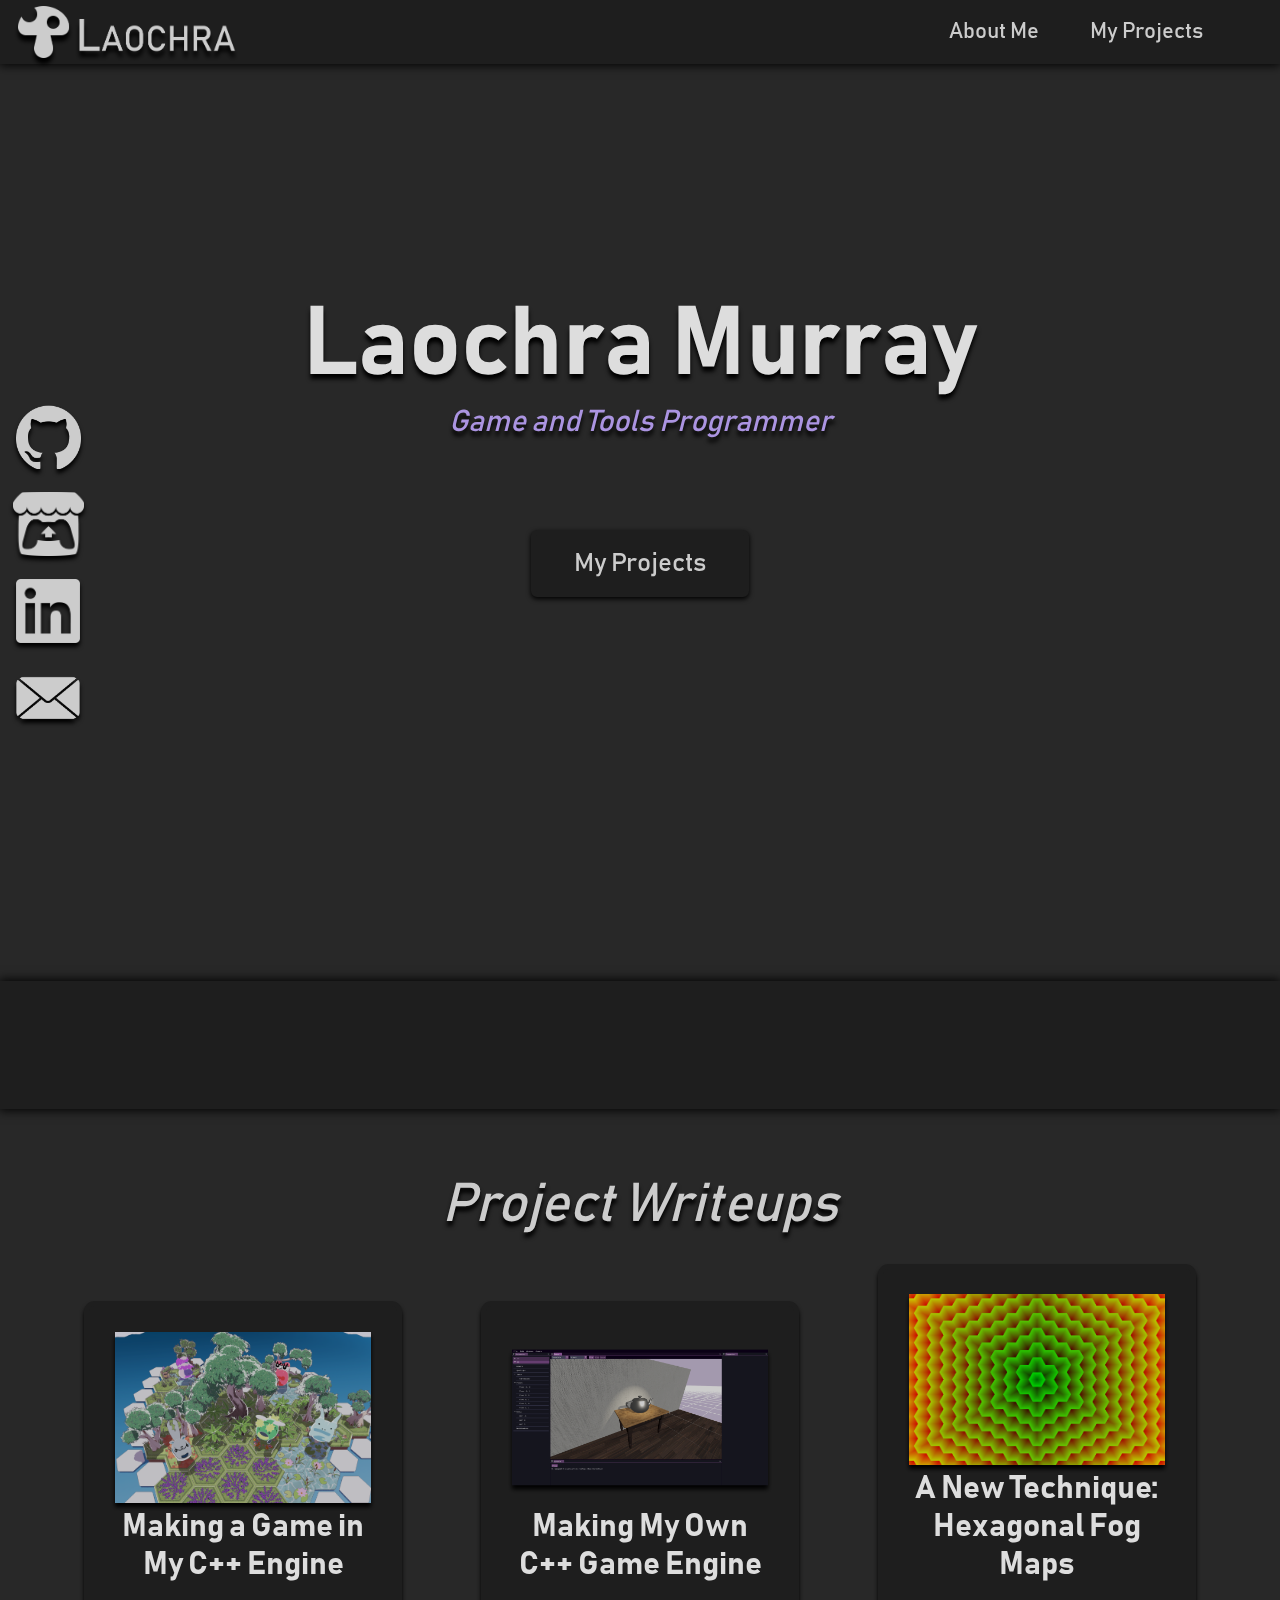
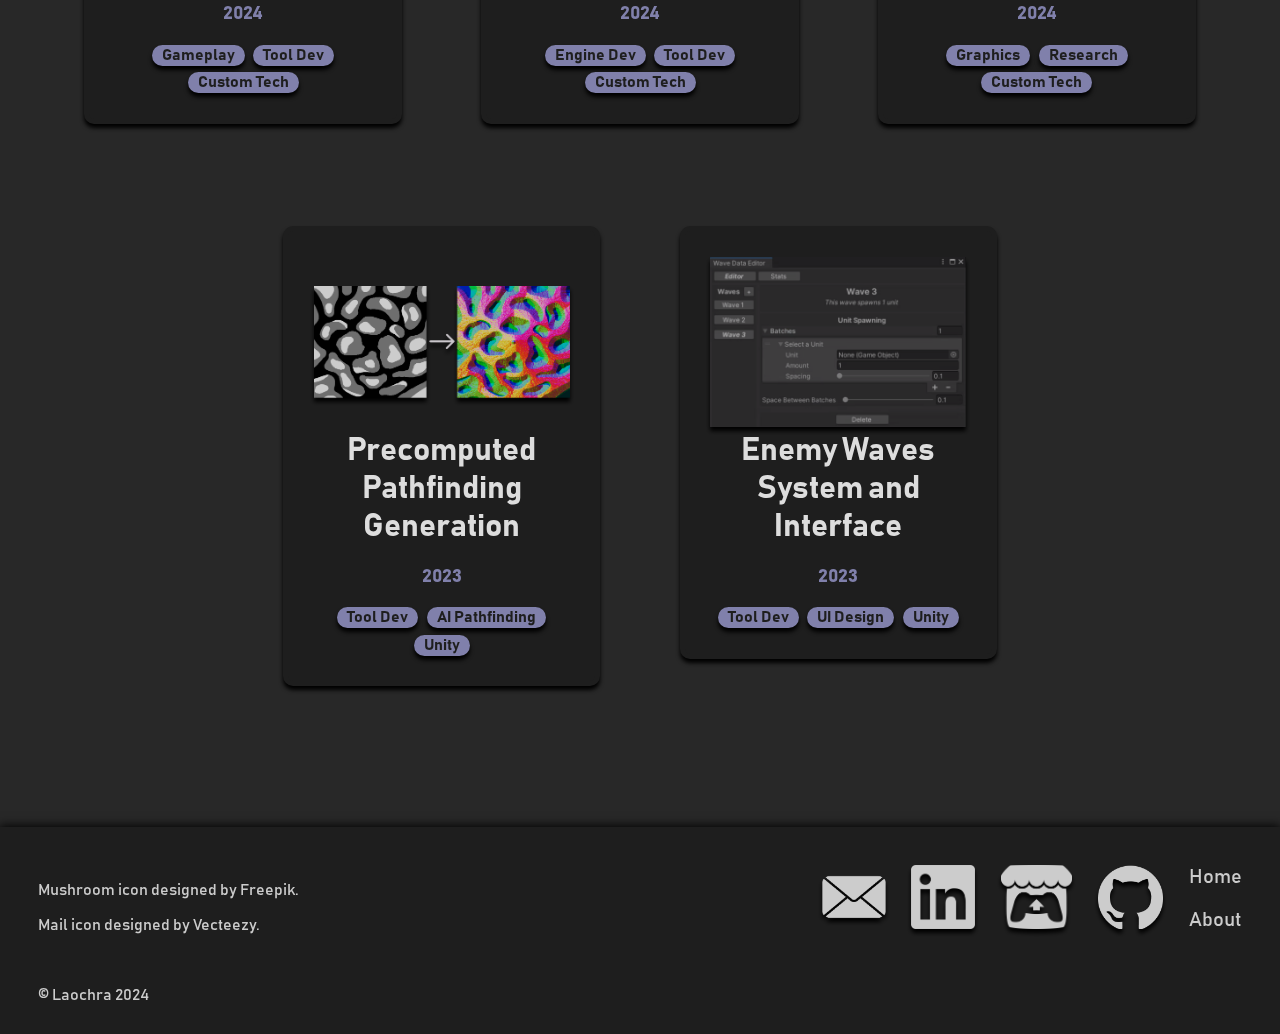
==== commit 8f7c951f: "Updated Writeup Names" ====
--- a/index.html
+++ b/index.html
@@ -103,7 +103,7 @@
 			
 			<a href="projects/making-a-game-in-custom-tech.html" class="Article" style="cursor: pointer; text-decoration: none;">
 				<img src="images/gameInCustomTech/BushariumThumbnail.png" alt="Thumbnail for the game Busharium">
-				<h1 style="width:100%; margin-top:0; margin-bottom:0; text-align: center;">Making a Game in Custom Tech</h1>
+				<h1 style="width:100%; margin-top:0; margin-bottom:0; text-align: center;">Making a Game in My C++ Engine</h1>
 				<h3>2024</h3>
 				<div class="TagContainer">						
 					<div class="Tag">Gameplay</div>
@@ -114,7 +114,7 @@
 			
 			<a href="projects/custom-engine.html" class="Article" style="cursor: pointer; text-decoration: none;">
 				<img src="images/customEngine/CustomEngineThumbnail.png" alt="Image of In-Editor Render">
-				<h1 style="width:100%; margin-top:0; margin-bottom:0; text-align: center;">Making a Custom C++ 'Game Engine'</h1>
+				<h1 style="width:100%; margin-top:0; margin-bottom:0; text-align: center;">Making My Own C++ Game Engine</h1>
 				<h3>2024</h3>
 				<div class="TagContainer">						
 					<div class="Tag">Engine Dev</div>
